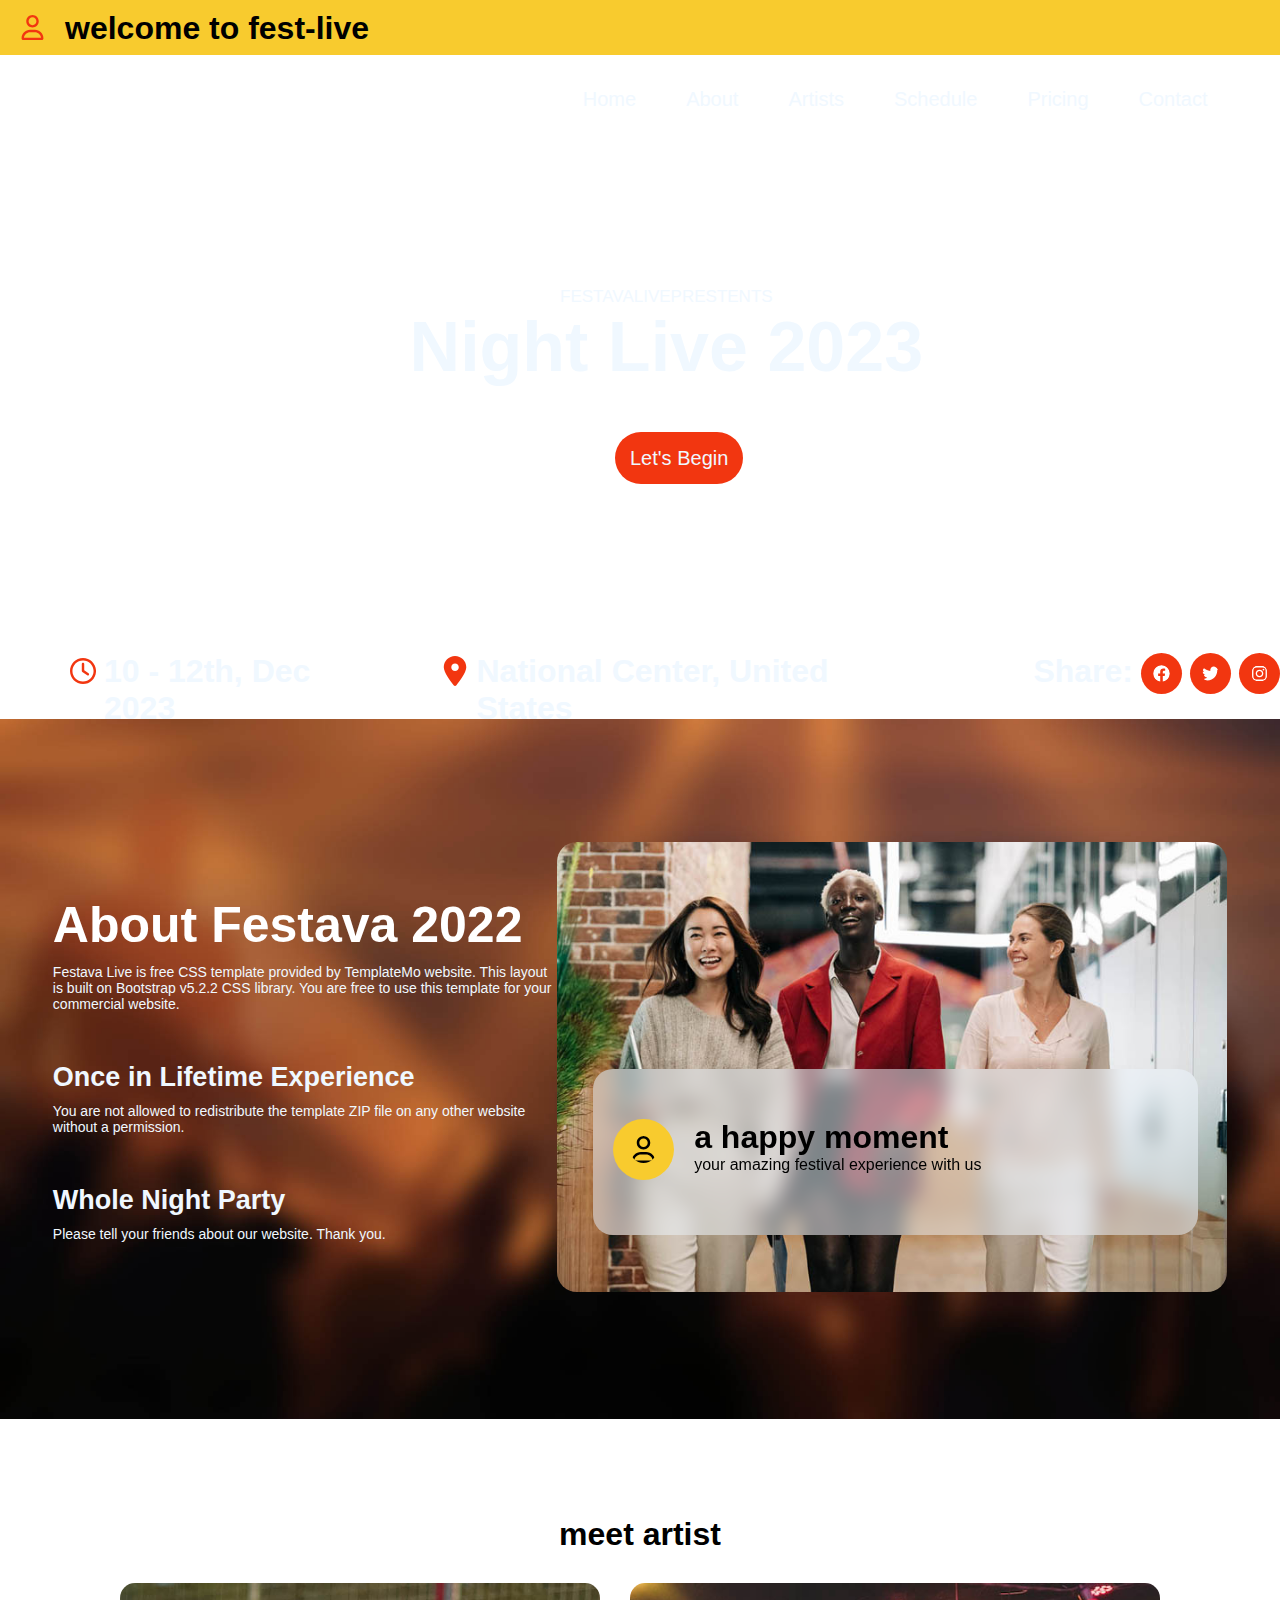
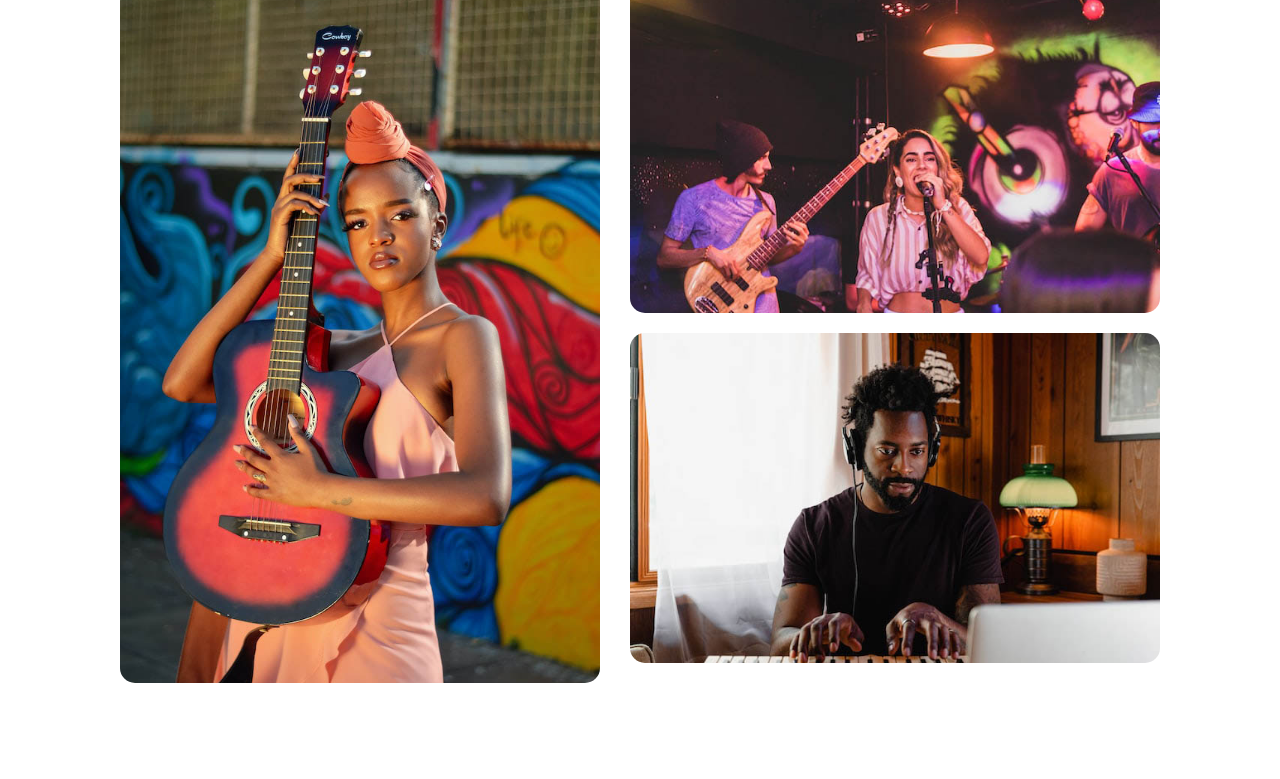
==== index.html @ 76cc7d40 "nigga" ====
<!DOCTYPE html>
<html lang="en">
<head>
    <meta charset="UTF-8">
    <meta name="viewport" content="width=device-width, initial-scale=1.0">
    <title>FIST-LIVE</title>
	<link rel="shortcut icon" type="image/x-icon" href="./images/artists/joecalih-UmTZqmMvQcw-unsplash.jpg">
    <link rel="stylesheet" href="style.css">
</head>
<body>
    <div class="ss" style="padding: 10px 0px 5px 20px;" ><svg xmlns="http://www.w3.org/2000/svg" viewBox="0 0 448 512"><!--! Font Awesome Free 6.2.1 by @fontawesome - https://fontawesome.com License - https://fontawesome.com/license/free (Icons: CC BY 4.0, Fonts: SIL OFL 1.1, Code: MIT License) Copyright 2022 Fonticons, Inc. --><path d="M272 304h-96C78.8 304 0 382.8 0 480c0 17.67 14.33 32 32 32h384c17.67 0 32-14.33 32-32C448 382.8 369.2 304 272 304zM48.99 464C56.89 400.9 110.8 352 176 352h96c65.16 0 119.1 48.95 127 112H48.99zM224 256c70.69 0 128-57.31 128-128c0-70.69-57.31-128-128-128S96 57.31 96 128C96 198.7 153.3 256 224 256zM224 48c44.11 0 80 35.89 80 80c0 44.11-35.89 80-80 80S144 172.1 144 128C144 83.89 179.9 48 224 48z"/></svg>
        <h1>welcome to fest-live</h1>
    </div>
 


           

          

  

       


   <div id="header">

       <div class="vide"><video src="./video/pexels-2022395.mp4" autoplay muted loop></video></div>


       <div class="container">

        <div class="hea"><h1>festava live</h1></div>
    
        <div class="link">
    
    
            <ul>
                <li>
                    <a href="#header">home</a>
                    <a href="#about">about</a>
                    <a href="#artist">artists</a>
                    <a href="#">schedule</a>
                    <a href="#">pricing</a>
                    <a href="#">contact</a>
                    <span>buy ticket</span>
                </li>
            </ul>
    
    
        </div>
    
       </div>

     
       <div class="middle">
        <span style="text-transform: uppercase;"><p>festavaliveprestents</p></span> 
        <h1 style="text-transform: capitalize; font-size: 70px;" >night live 2023</h1>
        <div class="kl">
            <span style="text-transform: capitalize;">let's begin</span>
        </div>
       </div>
       <div class="downp">
        
          <div class="p1"><svg xmlns="http://www.w3.org/2000/svg" viewBox="0 0 512 512"><!--! Font Awesome Free 6.2.1 by @fontawesome - https://fontawesome.com License - https://fontawesome.com/license/free (Icons: CC BY 4.0, Fonts: SIL OFL 1.1, Code: MIT License) Copyright 2022 Fonticons, Inc. --><path d="M232 120C232 106.7 242.7 96 256 96C269.3 96 280 106.7 280 120V243.2L365.3 300C376.3 307.4 379.3 322.3 371.1 333.3C364.6 344.3 349.7 347.3 338.7 339.1L242.7 275.1C236 271.5 232 264 232 255.1L232 120zM256 0C397.4 0 512 114.6 512 256C512 397.4 397.4 512 256 512C114.6 512 0 397.4 0 256C0 114.6 114.6 0 256 0zM48 256C48 370.9 141.1 464 256 464C370.9 464 464 370.9 464 256C464 141.1 370.9 48 256 48C141.1 48 48 141.1 48 256z"/></svg>
            <h1>10 - 12th, Dec 2023 </h1></div>
          <div class="p2"><svg xmlns="http://www.w3.org/2000/svg" viewBox="0 0 384 512"><!--! Font Awesome Free 6.2.1 by @fontawesome - https://fontawesome.com License - https://fontawesome.com/license/free (Icons: CC BY 4.0, Fonts: SIL OFL 1.1, Code: MIT License) Copyright 2022 Fonticons, Inc. --><path d="M215.7 499.2C267 435 384 279.4 384 192C384 86 298 0 192 0S0 86 0 192c0 87.4 117 243 168.3 307.2c12.3 15.3 35.1 15.3 47.4 0zM192 256c-35.3 0-64-28.7-64-64s28.7-64 64-64s64 28.7 64 64s-28.7 64-64 64z"/></svg>
            <h1>National Center, United States</h1></div>
          <div class="p3"><h1>Share:         </h1>    <svg xmlns="http://www.w3.org/2000/svg" viewBox="0 0 512 512"><!--! Font Awesome Free 6.2.1 by @fontawesome - https://fontawesome.com License - https://fontawesome.com/license/free (Icons: CC BY 4.0, Fonts: SIL OFL 1.1, Code: MIT License) Copyright 2022 Fonticons, Inc. --><path d="M504 256C504 119 393 8 256 8S8 119 8 256c0 123.78 90.69 226.38 209.25 245V327.69h-63V256h63v-54.64c0-62.15 37-96.48 93.67-96.48 27.14 0 55.52 4.84 55.52 4.84v61h-31.28c-30.8 0-40.41 19.12-40.41 38.73V256h68.78l-11 71.69h-57.78V501C413.31 482.38 504 379.78 504 256z"/></svg>
            <svg xmlns="http://www.w3.org/2000/svg" viewBox="0 0 512 512"><!--! Font Awesome Free 6.2.1 by @fontawesome - https://fontawesome.com License - https://fontawesome.com/license/free (Icons: CC BY 4.0, Fonts: SIL OFL 1.1, Code: MIT License) Copyright 2022 Fonticons, Inc. --><path d="M459.37 151.716c.325 4.548.325 9.097.325 13.645 0 138.72-105.583 298.558-298.558 298.558-59.452 0-114.68-17.219-161.137-47.106 8.447.974 16.568 1.299 25.34 1.299 49.055 0 94.213-16.568 130.274-44.832-46.132-.975-84.792-31.188-98.112-72.772 6.498.974 12.995 1.624 19.818 1.624 9.421 0 18.843-1.3 27.614-3.573-48.081-9.747-84.143-51.98-84.143-102.985v-1.299c13.969 7.797 30.214 12.67 47.431 13.319-28.264-18.843-46.781-51.005-46.781-87.391 0-19.492 5.197-37.36 14.294-52.954 51.655 63.675 129.3 105.258 216.365 109.807-1.624-7.797-2.599-15.918-2.599-24.04 0-57.828 46.782-104.934 104.934-104.934 30.213 0 57.502 12.67 76.67 33.137 23.715-4.548 46.456-13.32 66.599-25.34-7.798 24.366-24.366 44.833-46.132 57.827 21.117-2.273 41.584-8.122 60.426-16.243-14.292 20.791-32.161 39.308-52.628 54.253z"/></svg>
            <svg xmlns="http://www.w3.org/2000/svg" viewBox="0 0 448 512"><!--! Font Awesome Free 6.2.1 by @fontawesome - https://fontawesome.com License - https://fontawesome.com/license/free (Icons: CC BY 4.0, Fonts: SIL OFL 1.1, Code: MIT License) Copyright 2022 Fonticons, Inc. --><path d="M224.1 141c-63.6 0-114.9 51.3-114.9 114.9s51.3 114.9 114.9 114.9S339 319.5 339 255.9 287.7 141 224.1 141zm0 189.6c-41.1 0-74.7-33.5-74.7-74.7s33.5-74.7 74.7-74.7 74.7 33.5 74.7 74.7-33.6 74.7-74.7 74.7zm146.4-194.3c0 14.9-12 26.8-26.8 26.8-14.9 0-26.8-12-26.8-26.8s12-26.8 26.8-26.8 26.8 12 26.8 26.8zm76.1 27.2c-1.7-35.9-9.9-67.7-36.2-93.9-26.2-26.2-58-34.4-93.9-36.2-37-2.1-147.9-2.1-184.9 0-35.8 1.7-67.6 9.9-93.9 36.1s-34.4 58-36.2 93.9c-2.1 37-2.1 147.9 0 184.9 1.7 35.9 9.9 67.7 36.2 93.9s58 34.4 93.9 36.2c37 2.1 147.9 2.1 184.9 0 35.9-1.7 67.7-9.9 93.9-36.2 26.2-26.2 34.4-58 36.2-93.9 2.1-37 2.1-147.8 0-184.8zM398.8 388c-7.8 19.6-22.9 34.7-42.6 42.6-29.5 11.7-99.5 9-132.1 9s-102.7 2.6-132.1-9c-19.6-7.8-34.7-22.9-42.6-42.6-11.7-29.5-9-99.5-9-132.1s-2.6-102.7 9-132.1c7.8-19.6 22.9-34.7 42.6-42.6 29.5-11.7 99.5-9 132.1-9s102.7-2.6 132.1 9c19.6 7.8 34.7 22.9 42.6 42.6 11.7 29.5 9 99.5 9 132.1s2.7 102.7-9 132.1z"/></svg>

        </div>

       </div>
        
   </div>

   <div id="about">


    <div class="left">
        <div class="le1">

            <h1>About Festava 2022</h1>
            <p> Festava Live is free CSS template provided by TemplateMo website. This layout <br>
                 is built on Bootstrap v5.2.2 CSS library. You are free to use this template for your <br>
                  commercial website.</p>   
    

        </div>
      
           <div class="le2">
            <h2>Once in Lifetime Experience</h2>
            <p>You are not allowed to redistribute the template ZIP file on any other website <br>
                 without a permission.</p>
           </div>
          
           <div class="le3">
            <h2>Whole Night Party</h2>
            <p>Please tell your friends about our website. Thank you.</p>
           </div>
           
    </div>

    <div class="right">

           <img src="./images/pexels-alexander-suhorucov-6457579.jpg" alt="">

           <div class="bix">
            
            <div class="lef">
                <svg xmlns="http://www.w3.org/2000/svg" viewBox="0 0 448 512"><!--! Font Awesome Free 6.2.1 by @fontawesome - https://fontawesome.com License - https://fontawesome.com/license/free (Icons: CC BY 4.0, Fonts: SIL OFL 1.1, Code: MIT License) Copyright 2022 Fonticons, Inc. --><path d="M272 304h-96C78.8 304 0 382.8 0 480c0 17.67 14.33 32 32 32h384c17.67 0 32-14.33 32-32C448 382.8 369.2 304 272 304zM48.99 464C56.89 400.9 110.8 352 176 352h96c65.16 0 119.1 48.95 127 112H48.99zM224 256c70.69 0 128-57.31 128-128c0-70.69-57.31-128-128-128S96 57.31 96 128C96 198.7 153.3 256 224 256zM224 48c44.11 0 80 35.89 80 80c0 44.11-35.89 80-80 80S144 172.1 144 128C144 83.89 179.9 48 224 48z"/></svg>
            </div>
            
            <div class="rig">
                <h1>a happy moment</h1>
                <p>your amazing festival experience with us</p>
            </div>

           </div>
        

    </div>
     
      
     

   </div>
   <div id="artist">
    
    <div class="b1"><h1>meet artist</h1></div>
    <div class="art">

     
       
     <div class="lift">
        

        <div class="box">

          

            <div class="bo21">
                 <div class="bo3">  
                <h2>name:</h2>
                 <h2>birthdate:</h2>
                <h2>music:</h2>
                  
            </div> 
            <div class="bo1">
                
                <p>modona</p>
                <p>august 16, 1958</p>
                 <p>pop,r&b</p>
            </div>
                
            </div> 

          
            <hr>

            <div class="bo22">
                <div class="bo4"><h2>youtube channel:</h2></div>
                <div class="bo2">  <p>modona official</p></div>
            </div>

        </div>

     </div>

     <div class="reght">

        
      <div class="lift1">
        

        <div class="box1">

          

            <div class="bo21">
                 <div class="bo3">  
                <h2>name:</h2>
                 <h2>birthdate:</h2>
                <h2>music:</h2>
                  
            </div> 
            <div class="bo1">
                
                <p>modona</p>
                <p>august 16, 1958</p>
                 <p>pop,r&b</p>
            </div>
                
            </div> 

          
            <hr>

            <div class="bo22">
                <div class="bo4"><h2>youtube channel:</h2></div>
                <div class="bo2">  <p>modona official</p></div>
            </div>

        </div>

     </div>



     <div class="lift2">
        

      <div class="box1">

        

          <div class="bo21">
               <div class="bo3">  
              <h2>name:</h2>
               <h2>birthdate:</h2>
              <h2>music:</h2>
                
          </div> 
          <div class="bo1">
              
              <p>modona</p>
              <p>august 16, 1958</p>
               <p>pop,r&b</p>
          </div>
              
          </div> 

        
          <hr>

          <div class="bo22">
              <div class="bo4"><h2>youtube channel:</h2></div>
              <div class="bo2">  <p>modona official</p></div>
          </div>

      </div>

   </div>


     </div>



    </div>


  </div>

 

    
    
</body>
</html>
---- style.css ----
*{
    margin: 0;
    padding: 0;
    /* border: 1px solid red; */
}
body{
    font-family: 'Outfit', sans-serif;
}
#header{
    position: relative;
    /* border: 1px solid red;   */
    /* width: 1451px; */
    overflow: hidden;
    /* z-index: -1; */
    height: 664px;
}
.ss svg{
    padding: 5px 0px 0px 0px;
    height: 25px;
    width: 25px;
    fill: rgb(242, 54, 16);
    /* font-family: Arial, Helvetica, sans-serif; */
}
.ss{
    display: flex;
    /* font-family: Arial, Helvetica, sans-serif; */
    gap: 20px;
}
#header video{
    width: 100%;
    height: 100%;

}
.sticky{
    position: relative;
    top: 1%;
}





.link ul{
    list-style-type: none;
}
.link ul li{
    gap: 50px;
    display: flex;
    justify-content: center;
}
.link ul li a{
    position: relative;
    left: 43%;
    font-size: 20px;
    padding: 20px 0px 0px 0px;
    text-transform: capitalize;
    text-decoration: none;
    color: aliceblue;
    /* font-family: Arial, Helvetica, sans-serif; */
    /* z-index: 1; */
}
.middle{
    position: absolute;  
    /* float: inline; */
    top: 35%;
    left: 32%;
    color: aliceblue;
    /* font-family: 'Segoe UI', Tahoma, Geneva, Verdana, sans-serif; */
}
.middle span p{
    font-size: 17px;
    text-align: center;
}
.middle .hsh h1{
 
}
.link ul li span{
    position: relative;
    left: 50%; 
    top: 1%; 
    color: aliceblue;
    font-weight: 1700;
    /* height: 30px; */
    /* font-family: Arial, Helvetica, sans-serif; */
    font-size: 20px;
    text-transform: capitalize;
    padding: 15px 15px;
    cursor: pointer;
    border-radius: 30px;
    background-color: rgb(242, 54, 16);
}
.container{
    display: flex;
    justify-content: space-around;
    position: absolute;
    color: rgb(255, 255, 255);
    top: 02%;
    /* z-index: 1; */
    
}
.links{
    display: flex;
    justify-content: space-between;

}
.ss{
    width: 98.6%;
    height: 40px;
    background-color:#f8cb2e;
}
.hea h1{
 padding: 0px 0px 20px 30px;
 text-transform: capitalize;
 font-size: 35px;
 /* font-family:  'Segoe UI', Tahoma, Geneva, Verdana, sans-serif; */

}
.kl span{
    position: relative;
    left: 40%;
    top: 10%;
    color: aliceblue;
    font-weight: 1700;
    /* height: 30px; */
    /* font-family: Arial, Helvetica, sans-serif; */
    font-size: 20px;
    text-transform: capitalize;
    padding: 15px 15px;
    cursor: pointer;
    border-radius: 30px;
    background-color: rgb(242, 54, 16);   
}
.kl {
    padding: 60px 0px 0px 0px;
}
.downp{
    display: flex;
    /* justify-content: space-around; */
    color: aliceblue;
    /* font-family: Arial, Helvetica, sans-serif; */
    position: absolute;
    top: 90%;
    gap: 20px;  
}

.p1 svg{
    height: 30px;
    width: 30px;
    fill: rgb(242, 54, 16) ;
    padding: 3px 0px 0px 0px;
}.p2 svg{
    height: 30px;
    width: 30px;
    fill: rgb(242, 54, 16) ;
    padding: 3px 0px 0px 0px;
}.p3 svg{
    height: 17px;
    width: 17px;
    fill: white;
    padding: 12px;
    border-radius: 50%;
    background-color: rgb(242, 54, 16) ;
}
.p1{
    display: flex;
    justify-content: center;
    gap: 8px;
padding: 0px 0px 0px 70px;
}
.p2{
    padding: 0px 0px 0px 70px;
    display: flex;
    gap: 8px;


    }.p3{
        padding: 0px 0px 0px 140px;
    display: flex;
    gap: 8px;


        }


#about{
    display: flex;
    justify-content: space-around;
    align-items: center;
    background-image: url(./images/edward-unsplash-blur.jpg);
    background-size: cover;
    background-repeat: no-repeat;
    overflow: hidden;
    height: 700px;
    /* gap: 50px; */
    /* font-family: Arial, Helvetica, sans-serif; */
}
.left{
    padding: 0px 0px 0px 50px;
}
.right{
    position: relative;
    padding: 0px 50px 0px 0px;
}
.right img{
height: 450px;
width: 670px;
border-radius: 20px;
}
.bix{
    position: absolute;
    /* height: 70px; */
    padding:7% 20px 7% 20px;
    width: 565px;
    display: flex;
    top: 50%;
    border-radius: 20px;
    gap: 20px;
    left: 5%;
    /* background-color: rgba(240, 248, 255, 0.559); */
    background-color: rgba(240, 248, 255, 0.519);
    backdrop-filter: blur(10px);
}
.lef svg{
    width: 27px;
    height: 27px;
    background-color: #f8cb2e;
    padding: 17px;
    border-radius: 50%;
}
.rig p{
color: black;
font-weight: 100;
/* font-family:Haettenschweiler, 'Arial Narrow Bold', sans-serif; */
}
.left h1{
    font-size: 50px;
    color: white;
}
.left{
    color: aliceblue;
    display: flex;
    flex-direction: column;
    gap: 50px;
    /* justify-content: center; */
    /* align-items: center; */
    /* justify-content: space-evenly; */
}
.left p{
    font-size:14px;
    font-weight: 200;

}
.left h2{
    font-size: 27px;
}
.le1 ,.le2 ,.le3{
    display: flex;
    flex-direction: column;
    gap: 10px;
}

#artist{
    display: flex;
    flex-direction: column;
    justify-content: center;
    align-items: center;
    gap: 30px;
    height: 960px;
}
.art{
    display: flex;
    justify-content: center;
    gap: 30px;

    left: 10%;
    
    width: 100%;
}
.lift{
    width: 480px;
    height:700px;
    /* border: 1px solid black; */
    background-image: url(./images/artists/joecalih-UmTZqmMvQcw-unsplash.jpg);
    background-repeat: no-repeat;
    background-size: cover;
    border-radius: 15px;
    position: relative;
    overflow: hidden;

}
.reght{
    display: flex;
    gap: 20px;
    flex-direction: column;
}

.lift1{
   
   background-image: url(./images/artists/abstral-official-bdlMO9z5yco-unsplash.jpg);
     background-repeat: no-repeat;
     background-size: 100%; 
      border-radius: 15px;
     position: relative;
     overflow: hidden;
     width: 530px;
     height:330px;
     /* border: 1px solid black; */
}
.lift2{
     background-image: url(./images/artists/soundtrap-rAT6FJ6wltE-unsplash.jpg);
     background-repeat: no-repeat;
     background-size: 100%; 
      border-radius: 15px;
     position: relative;
     overflow: hidden;
     width: 530px;
     height:330px;
     /* border: 1px solid black; */
}

.box{
/* height: 70px; */
width: 380px;
padding: 28px 30px;
background-color: #fab82ba8;
display: flex;
border-radius: 20px;
flex-direction: column;
/* align-items: center; */
gap: 17px;
position: absolute;
top:100%;
left: 4.5%;
opacity: 0;
transition: 0.5s;
backdrop-filter: blur(10px);
}
.box1{
    /* height: 70px; */
    width: 430px;
    padding: 42px 30px;
    background-color: #fab82ba8;
    backdrop-filter: blur(10px);

    display: flex;
    border-radius: 20px;
    flex-direction: column;
    /* align-items: center; */
    gap: 17px;
    position: absolute;
    top:100%;
    left: 4.5%;
    opacity: 0;
    transition: 0.5s;
    }
hr{
    font-size: 1px;
    height: 0.1px;
    border: 1px solid rgb(0, 0, 0);
}
.box p{
    text-transform: capitalize;
    font-size: 15px;
    /* padding: 0px 0px 0px 0px; */
    padding: 4px 0px 0px 0px;
    color: #717275;
}
.box1 p{
    text-transform: capitalize;
    font-size: 15px;
    /* padding: 0px 0px 0px 0px; */
    padding: 4px 0px 0px 0px;
    color: #717275;
}
.box h2{
    color: aliceblue;
    text-transform: capitalize;
    font-size: 19px;
}
.box1 h2{
    color: aliceblue;
    text-transform: capitalize;
    font-size: 19px;
}
.bo1{
    display: flex;
    flex-direction: column;
    
    gap: 7px; 
}
.bo3{
    display: flex;
    /* padding: 0px 30px 0px 0px; */
    gap: 7px; 
    flex-direction: column;
}
.bo21{
    display: flex;
    gap: 70px;
    /* flex-direction: row; */
}
.bo2{
    display: flex;
    justify-content: space-around;
}
.bo2 p{
cursor: pointer;
color: rgb(242, 54, 16) ;
transition: 0.3s;

}
.bo2 p:hover{
color: aliceblue;

}
.lift:hover .box{
    top: 70%;
    opacity: 1;

}
.lift1:hover .box1{
    top: 10%;
    opacity: 1;

}
.lift2:hover .box1{
    top:10%;
    opacity: 1;

}
.bo22{
    display: flex;
    gap: 10px;
}
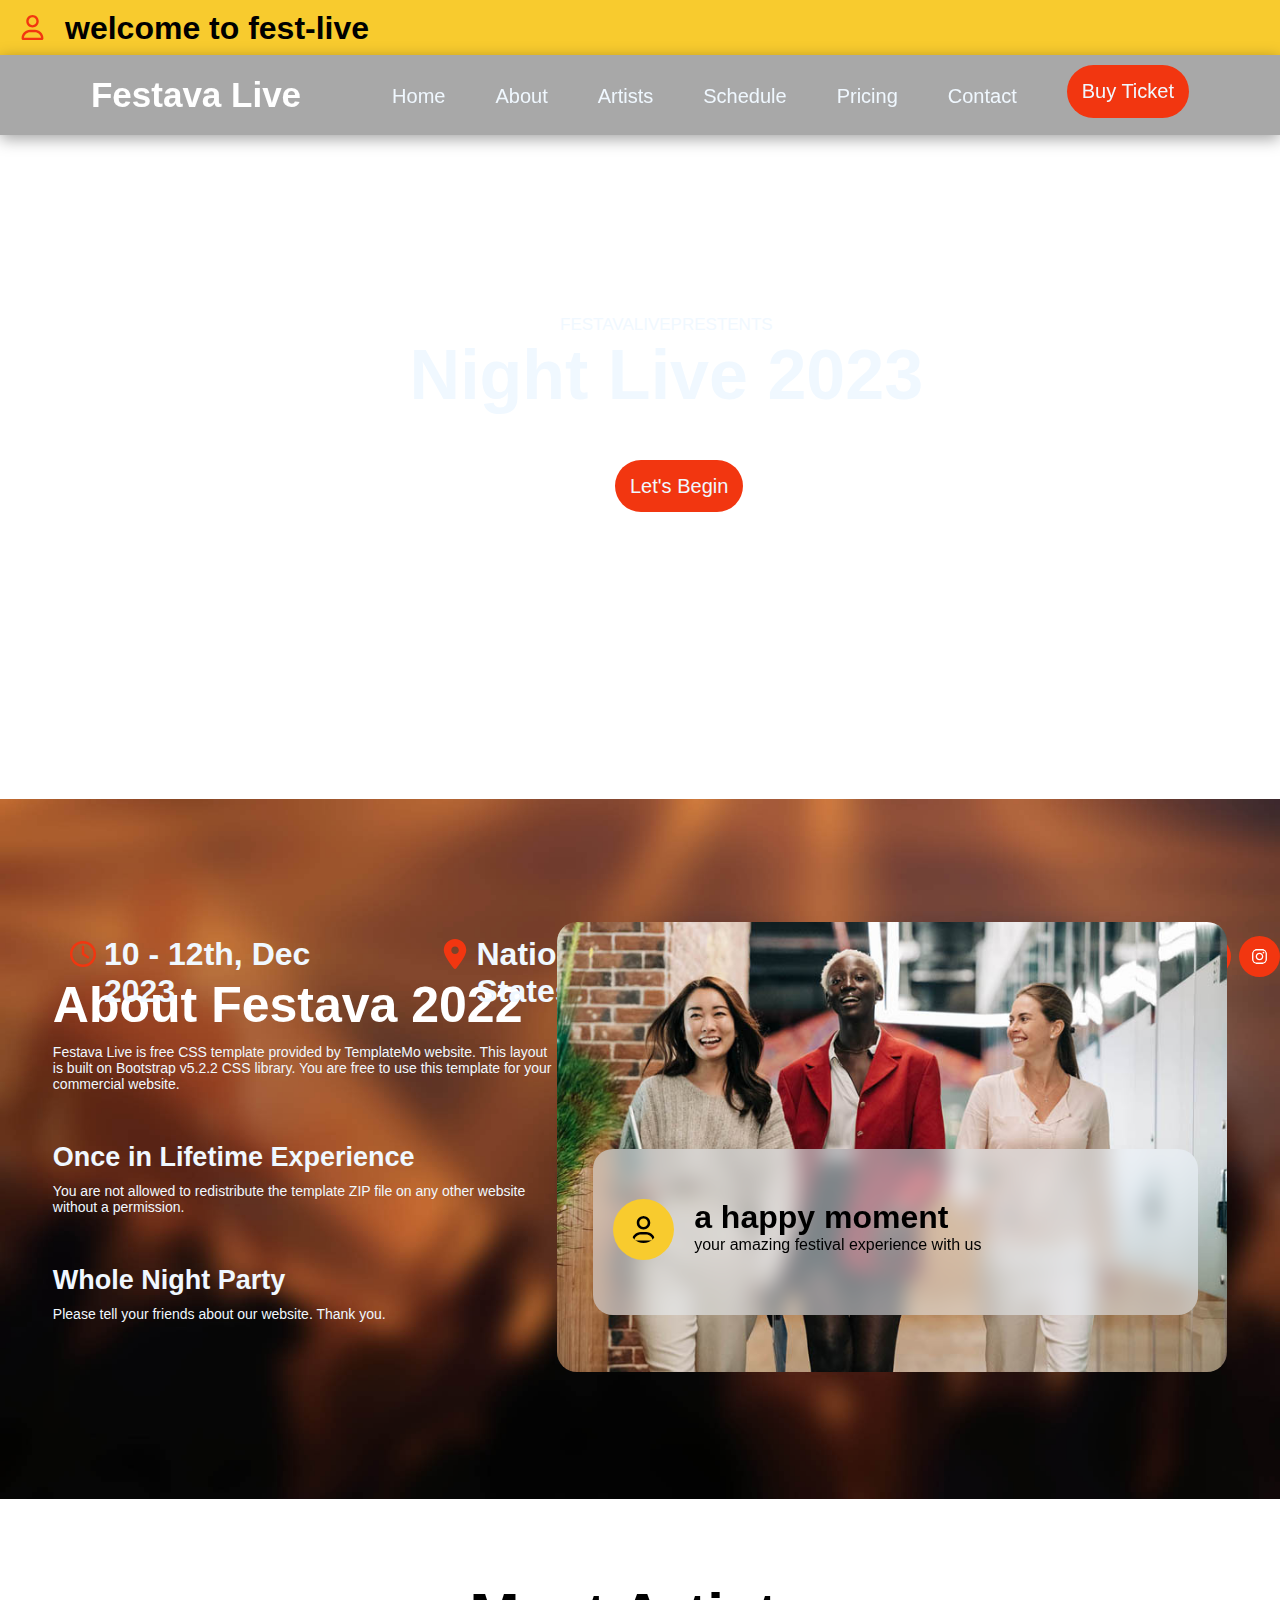
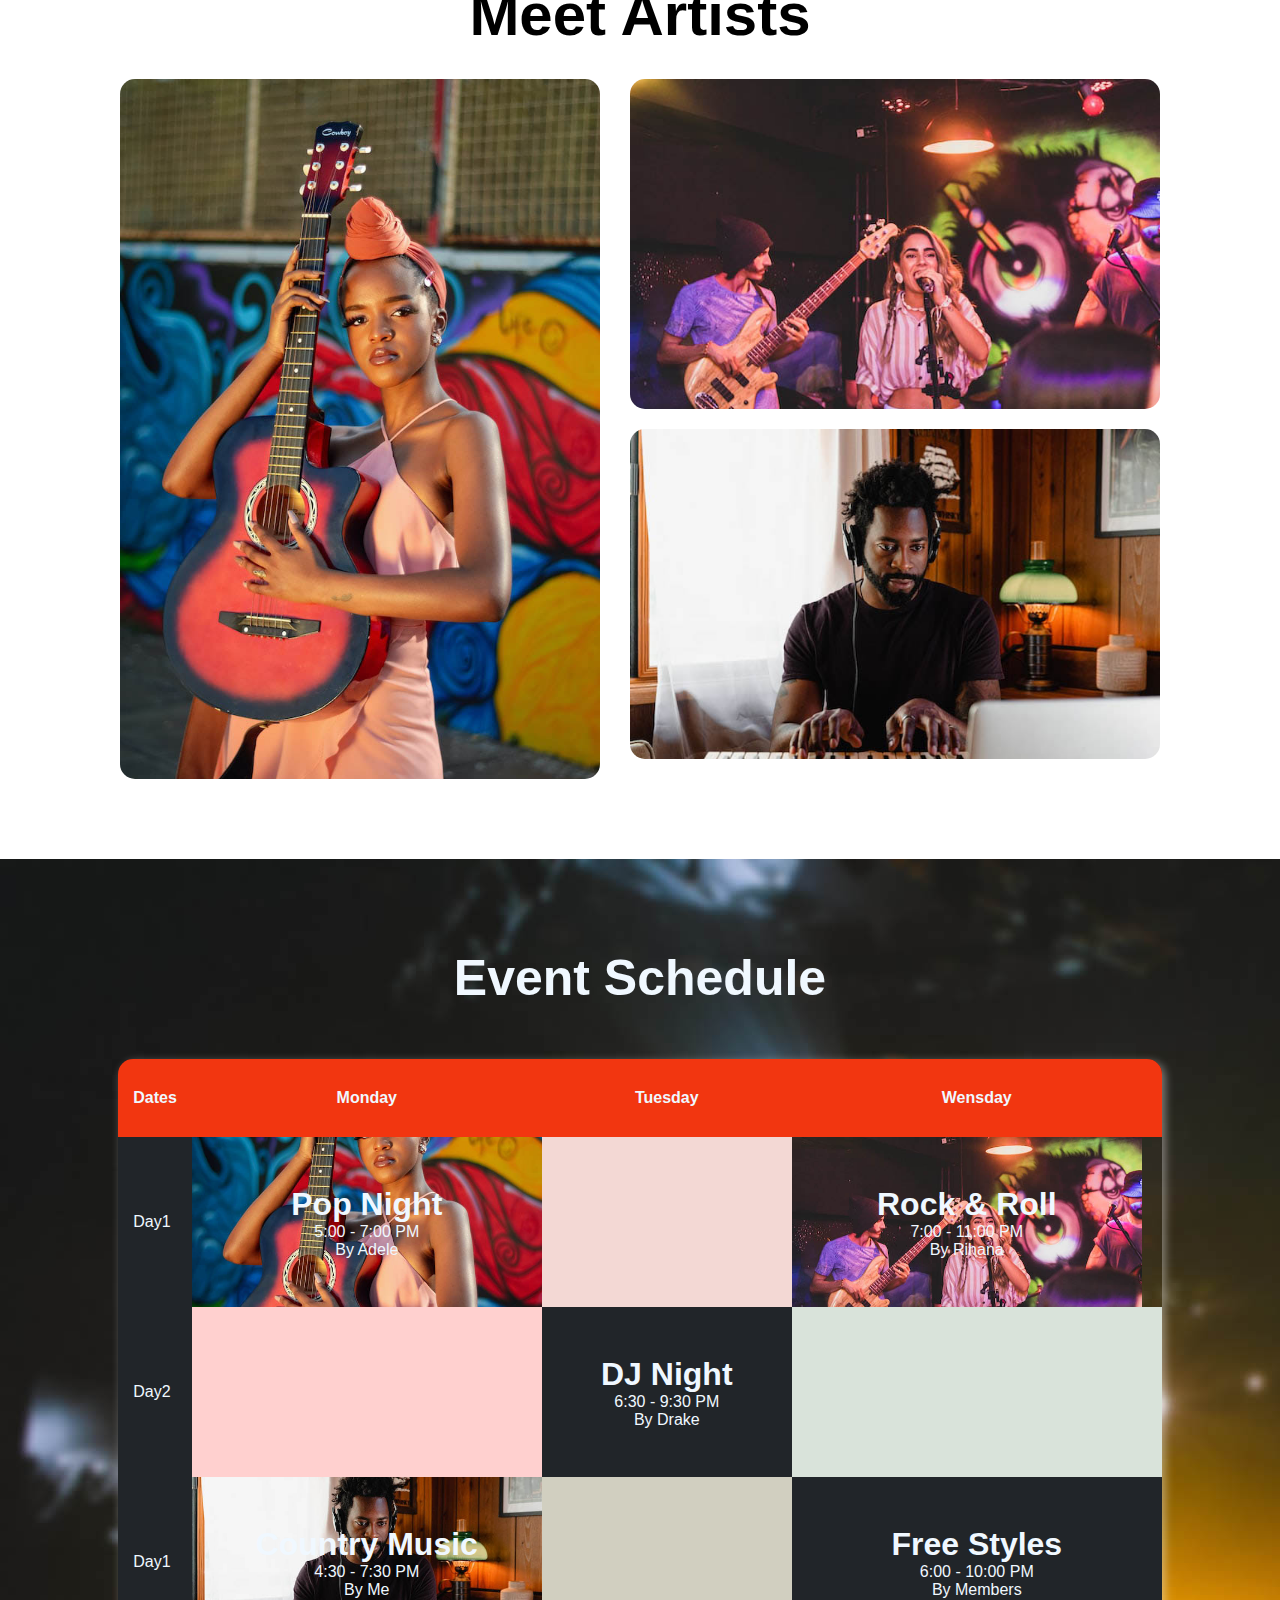
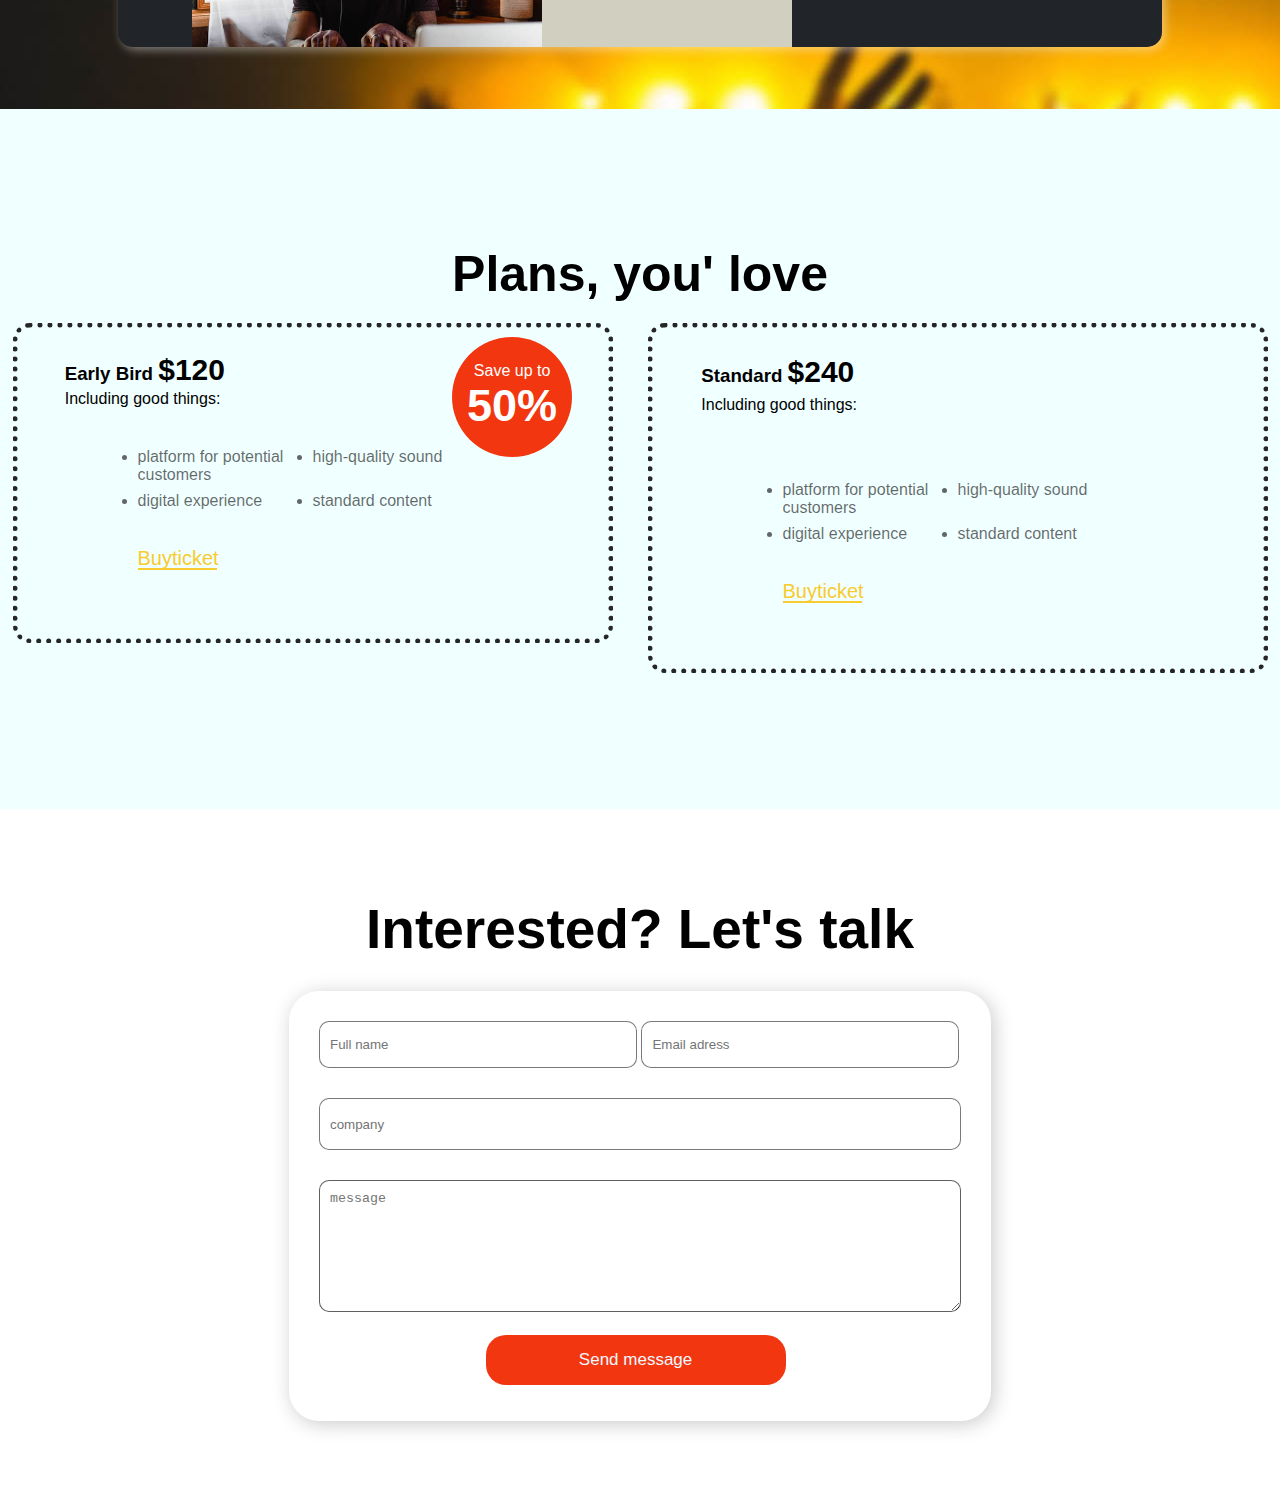
==== commit 40440263: "serge" ====
--- a/index.html
+++ b/index.html
@@ -1,5 +1,5 @@
 <!DOCTYPE html>
-<html lang="en">
+<html lang="en" style="scroll-behavior: smooth;">
 <head>
     <meta charset="UTF-8">
     <meta name="viewport" content="width=device-width, initial-scale=1.0">
@@ -11,24 +11,8 @@
     <div class="ss" style="padding: 10px 0px 5px 20px;" ><svg xmlns="http://www.w3.org/2000/svg" viewBox="0 0 448 512"><!--! Font Awesome Free 6.2.1 by @fontawesome - https://fontawesome.com License - https://fontawesome.com/license/free (Icons: CC BY 4.0, Fonts: SIL OFL 1.1, Code: MIT License) Copyright 2022 Fonticons, Inc. --><path d="M272 304h-96C78.8 304 0 382.8 0 480c0 17.67 14.33 32 32 32h384c17.67 0 32-14.33 32-32C448 382.8 369.2 304 272 304zM48.99 464C56.89 400.9 110.8 352 176 352h96c65.16 0 119.1 48.95 127 112H48.99zM224 256c70.69 0 128-57.31 128-128c0-70.69-57.31-128-128-128S96 57.31 96 128C96 198.7 153.3 256 224 256zM224 48c44.11 0 80 35.89 80 80c0 44.11-35.89 80-80 80S144 172.1 144 128C144 83.89 179.9 48 224 48z"/></svg>
         <h1>welcome to fest-live</h1>
     </div>
- 
-
-
-           
-
-          
-
-  
-
-       
-
-
-   <div id="header">
-
-       <div class="vide"><video src="./video/pexels-2022395.mp4" autoplay muted loop></video></div>
-
-
-       <div class="container">
+
+    <nav class="container" s>
 
         <div class="hea"><h1>festava live</h1></div>
     
@@ -40,9 +24,9 @@
                     <a href="#header">home</a>
                     <a href="#about">about</a>
                     <a href="#artist">artists</a>
-                    <a href="#">schedule</a>
-                    <a href="#">pricing</a>
-                    <a href="#">contact</a>
+                    <a href="#schedule">schedule</a>
+                    <a href="#pricing">pricing</a>
+                    <a href="#contact">contact</a>
                     <span>buy ticket</span>
                 </li>
             </ul>
@@ -50,7 +34,14 @@
     
         </div>
     
-       </div>
+    </nav>
+
+   <div id="header">
+
+       <div class="vide"><video src="./video/pexels-2022395.mp4" autoplay muted loop></video></div>
+
+
+      
 
      
        <div class="middle">
@@ -129,7 +120,7 @@
    </div>
    <div id="artist">
     
-    <div class="b1"><h1>meet artist</h1></div>
+    <div class="b1"><h1 style="font-size: 60px; text-transform: capitalize;">meet artists</h1></div>
     <div class="art">
 
      
@@ -210,6 +201,8 @@
 
 
      <div class="lift2">
+
+        
         
 
       <div class="box1">
@@ -256,7 +249,240 @@
 
  
 
-    
+  <div id="schedule">
+  
+
+    <div class="table">
+
+
+        
+    <div class="dd">
+        <h1>Event Schedule </h1>
+    </div>
+
+    <table>
+        <tr>
+            <th class="tank1">dates</th>
+            <th class="tank">monday</th>
+            <th class="tank">tuesday</th>
+            <th class="tank2">wensday</th>
+        </tr>
+    
+        
+        <tr>
+            <td class="bank">day1</td>
+            <td class="empty">
+                <h1>Pop Night</h1>
+                <p>5:00 - 7:00 PM</p>
+                <p>By Adele</p>
+            </td>
+            <td class="ampty" style="background-color: #f3d8d4;">
+                
+            </td>
+            <td class="empty" style="background-image: url(./images/artists/abstral-official-bdlMO9z5yco-unsplash.jpg);">
+                <h1>Rock & Roll</h1>
+                <p>7:00 - 11:00 PM</p>
+                <p>By Rihana</p>
+            </td>
+        </tr>
+
+
+
+    
+    
+    
+        <tr>
+            <td class="bank">day2</td>
+            <td class="ampty" style="background-color: #ffd0cf;">
+                
+            </td>
+            <td class="empty1" style="background-color: #212529; width: 250px;">
+                <h1>DJ Night</h1>
+                <p>6:30 - 9:30 PM</p>
+                <p>By drake</p>
+            </td>
+            <td class="ampty" style="background-color: #D9E3DA;">
+                
+            </td>
+           
+        </tr>
+    
+    
+    
+        <tr>
+            <td class="bank1">day1</td>
+            <td class="empty" style="background-image: url(./images/artists/soundtrap-rAT6FJ6wltE-unsplash.jpg);">
+                <h1>Country Music</h1>
+                <p>4:30 - 7:30 PM</p>
+                <p>by me</p>
+            </td>
+            <td class="ampty" style="background-color: #D1CFC0;" >
+                
+            </td>
+            <td class="empty2">
+                <h1>Free Styles</h1>
+                <p>6:00 - 10:00 PM</p>
+                <p>by members</p>
+            </td>
+        </tr>
+    
+    
+      </table>
+
+
+
+    </div>
+    
+    
+  </div>
+
+  <div id="pricing">
+     
+    <div class="plh">
+        <h1 style="font-size: 50px;">Plans, you' love</h1>
+    </div>
+
+    <div class="sade">
+
+        <div class="laft" style="position: relative;">
+       
+            <div class="sss">
+                
+            <div class="boq">Save up to <br> <span><h2>50% </h2></span></div> 
+            </div>
+ 
+            <p style="position: absolute; left: 8%;top: 20%; ">Including good things:</p>
+            <h3 style="position: absolute; left: 8%;top: 8%; ">Early Bird <span>$120</span></h3>
+
+            <div class="lafp" style="font-weight: 100; color: #00000098;">
+                 
+                 <ul>
+                    <li>
+                    <p>platform for potential customers</p>
+                </li>
+                </ul>
+    
+                <ul>
+                    <li>
+                    <p>high-quality sound</p>
+                </li>
+                </ul>
+
+                  
+                <ul>
+                    <li>
+                    <p>digital experience</p>
+                </li>
+                </ul>
+                
+                   
+                <ul>
+                    <li>
+                    <p>standard content</p>
+                </li>
+                </ul>
+
+               <a href="#" style="text-decoration: none;">
+                <div class="ticket">
+                    <p>buyticket</p>
+                   
+                </div>
+                
+               </a>
+    
+            </div>
+           
+
+     
+
+        </div>
+    
+        <div class="raght">
+            <div class="sss">
+                
+                <!-- <div class="boq">Save up to <br> <span><h2>50% </h2></span></div>  -->
+                </div>
+    
+                <h3 style="position: absolute; left: 8%;top: 8%; ">Standard  <span>$240</span></h3>
+                <p style="position: absolute; left: 8%;top: 20%; ">Including good things:</p>
+                <br> <br>
+    
+                <div class="lafp" style="font-weight: 100; color: #00000098;">
+                     
+                     <ul>
+                        <li>
+                        <p>platform for potential customers</p>
+                    </li>
+                    </ul>
+        
+                    <ul>
+                        <li>
+                        <p>high-quality sound</p>
+                    </li>
+                    </ul>
+    
+                      
+                    <ul>
+                        <li>
+                        <p>digital experience</p>
+                    </li>
+                    </ul>
+                    
+                       
+                    <ul>
+                        <li>
+                        <p>standard content</p>
+                    </li>
+                    </ul>
+
+                    <a href="#" style="text-decoration: none;">
+                        <div class="ticket">
+                            <p>buyticket</p>
+                           
+                        </div>
+                        
+                       </a>
+                    
+                    
+        
+                </div>
+               
+        
+            </div>
+    
+        </div>
+
+    </div>
+
+  </div>
+
+  <div id="contact">
+    <h1>Interested? Let's talk</h1>
+
+    <div class="inputs">
+        
+      <form action="">
+        <div class="nigga">
+            <input type="text" placeholder="Full name" required>
+            <input type="email" placeholder="Email adress" required>
+           </div>
+            <input type="text" placeholder="company" class="comp" required>
+            
+        <div class="bnt">
+            <button>Send message</button>
+        </div>
+             </form>
+            <textarea name="message" placeholder="message" style="height: 120px; width: 630px; padding: 10px 0px 0px 10px; border-radius: 10px;border: 1px solid rgba(0, 0, 0, 0.628);"></textarea>
+<!--     
+        <div class="bnt">
+            <button>Send message</button>
+        </div>
+      -->
+    </div>
+
+  </div>
+
+
     
 </body>
 </html>--- a/style.css
+++ b/style.css
@@ -7,12 +7,17 @@
     font-family: 'Outfit', sans-serif;
 }
 #header{
-    position: relative;
     /* border: 1px solid red;   */
     /* width: 1451px; */
     overflow: hidden;
-    /* z-index: -1; */
+    z-index: 1;
     height: 664px;
+}
+.vide{
+    position: absolute;
+    top: 0;
+    width: 100%;
+    z-index: -1;
 }
 .ss svg{
     padding: 5px 0px 0px 0px;
@@ -31,28 +36,21 @@
     height: 100%;
 
 }
-.sticky{
-    position: relative;
-    top: 1%;
-}
-
-
-
 
 
 .link ul{
     list-style-type: none;
 }
 .link ul li{
-    gap: 50px;
+    gap: 30px;
     display: flex;
     justify-content: center;
 }
 .link ul li a{
-    position: relative;
-    left: 43%;
+    /* position: relative;
+    left: 43%; */
     font-size: 20px;
-    padding: 20px 0px 0px 0px;
+    padding: 20px 20px 0px 0px;
     text-transform: capitalize;
     text-decoration: none;
     color: aliceblue;
@@ -71,13 +69,10 @@
     font-size: 17px;
     text-align: center;
 }
-.middle .hsh h1{
- 
-}
+
+
 .link ul li span{
-    position: relative;
-    left: 50%; 
-    top: 1%; 
+    
     color: aliceblue;
     font-weight: 1700;
     /* height: 30px; */
@@ -91,25 +86,31 @@
 }
 .container{
     display: flex;
-    justify-content: space-around;
-    position: absolute;
+    justify-content: space-evenly;
+  
     color: rgb(255, 255, 255);
-    top: 02%;
+    padding: 10px 0px 0px 0px;
+    /* background-color: transparent; */
+   
     /* z-index: 1; */
     
 }
-.links{
-    display: flex;
-    justify-content: space-between;
-
-}
+nav{
+    position: sticky;
+    top: 0;
+    z-index: 1;
+    background-color: rgba(0, 0, 0, 0.34);
+    backdrop-filter: blur(10px);
+    box-shadow: 0px 4px 15px rgba(0, 0, 0, 0.359);
+}
+
 .ss{
     width: 98.6%;
     height: 40px;
     background-color:#f8cb2e;
 }
 .hea h1{
- padding: 0px 0px 20px 30px;
+ padding: 10px 0px 20px 0px;
  text-transform: capitalize;
  font-size: 35px;
  /* font-family:  'Segoe UI', Tahoma, Geneva, Verdana, sans-serif; */
@@ -139,7 +140,7 @@
     color: aliceblue;
     /* font-family: Arial, Helvetica, sans-serif; */
     position: absolute;
-    top: 90%;
+    top: 104%;
     gap: 20px;  
 }
 
@@ -279,7 +280,7 @@
 .lift{
     width: 480px;
     height:700px;
-    /* border: 1px solid black; */
+    
     background-image: url(./images/artists/joecalih-UmTZqmMvQcw-unsplash.jpg);
     background-repeat: no-repeat;
     background-size: cover;
@@ -304,7 +305,7 @@
      overflow: hidden;
      width: 530px;
      height:330px;
-     /* border: 1px solid black; */
+
 }
 .lift2{
      background-image: url(./images/artists/soundtrap-rAT6FJ6wltE-unsplash.jpg);
@@ -315,37 +316,37 @@
      overflow: hidden;
      width: 530px;
      height:330px;
-     /* border: 1px solid black; */
+     
 }
 
 .box{
-/* height: 70px; */
+
 width: 380px;
-padding: 28px 30px;
-background-color: #fab82ba8;
+padding: 7% 30px;
+background-color: #f4b115b7;
 display: flex;
 border-radius: 20px;
 flex-direction: column;
-/* align-items: center; */
+
 gap: 17px;
 position: absolute;
 top:100%;
 left: 4.5%;
 opacity: 0;
 transition: 0.5s;
-backdrop-filter: blur(10px);
+backdrop-filter: blur(8px);
 }
 .box1{
-    /* height: 70px; */
+
     width: 430px;
     padding: 42px 30px;
-    background-color: #fab82ba8;
-    backdrop-filter: blur(10px);
+    background-color: #f4b115b7;
+    backdrop-filter: blur(8px);
 
     display: flex;
     border-radius: 20px;
     flex-direction: column;
-    /* align-items: center; */
+
     gap: 17px;
     position: absolute;
     top:100%;
@@ -361,14 +362,14 @@
 .box p{
     text-transform: capitalize;
     font-size: 15px;
-    /* padding: 0px 0px 0px 0px; */
+    
     padding: 4px 0px 0px 0px;
     color: #717275;
 }
 .box1 p{
     text-transform: capitalize;
     font-size: 15px;
-    /* padding: 0px 0px 0px 0px; */
+    
     padding: 4px 0px 0px 0px;
     color: #717275;
 }
@@ -386,18 +387,17 @@
     display: flex;
     flex-direction: column;
     
-    gap: 7px; 
+    gap: 25px; 
 }
 .bo3{
     display: flex;
-    /* padding: 0px 30px 0px 0px; */
-    gap: 7px; 
+    gap: 25px; 
     flex-direction: column;
 }
 .bo21{
     display: flex;
-    gap: 70px;
-    /* flex-direction: row; */
+    gap: 30px;
+
 }
 .bo2{
     display: flex;
@@ -414,7 +414,7 @@
 
 }
 .lift:hover .box{
-    top: 70%;
+    top: 63%;
     opacity: 1;
 
 }
@@ -433,3 +433,285 @@
     gap: 10px;
 }
 
+tr , td,th{
+    /* border: 1px solid black; */
+    /* border: collapse; */
+
+}
+
+#schedule{
+    display: flex;
+    flex-direction: column;
+    height: 800px;
+    gap: 50px;
+    padding: 50px 0px 0px 0px;
+    background-image: url(./images/nainoa-shizuru-unsplash-blur.jpg);
+    align-items: center;
+    /* justify-content: center; */
+    color: aliceblue;
+    text-transform: capitalize;
+} 
+.table{
+    display: flex;
+    flex-direction: column;
+    height: 800px;
+    gap: 50px;
+    padding: 150px 0px 0px 0px;
+    align-items: center;
+    position: relative;
+    /* justify-content: center; */
+    color: aliceblue;
+    text-transform: capitalize;
+}
+table{
+    box-shadow: 03px 03px 10px rgba(255, 255, 255, 0.421);
+    border-radius: 15px;
+     border-collapse: collapse;
+}
+.dd h1{
+    font-size: 50px;
+}
+
+.empty{
+    display: flex;
+    flex-direction: column;
+    align-items: center;
+    justify-content: center;
+    /* padding: 40px; */
+    height: 170px;
+    width: 350px;
+    background-image: url(./images/artists/joecalih-UmTZqmMvQcw-unsplash.jpg);
+    background-size: 100%;
+    background-repeat: no-repeat;
+    background-position: center;
+}
+
+.empty1{
+    /* padding: 40px; */
+    height: 170px;
+    width: 370px;
+    display: flex;
+    flex-direction: column;
+    align-items: center;
+    justify-content: center;
+    /* background-image: url(./images/artists/joecalih-UmTZqmMvQcw-unsplash.jpg);
+    background-size: 100%; */
+    background-repeat: no-repeat;
+    background-position: center;
+}
+.empty2{
+    background-color: #212529;
+    border-radius: 0px 0px 15px 0px;
+    /* padding: 40px; */
+    height: 170px;
+    width: 370px;
+    display: flex;
+    flex-direction: column;
+    align-items: center;
+    justify-content: center;
+    /* background-image: url(./images/artists/joecalih-UmTZqmMvQcw-unsplash.jpg);
+    background-size: 100%; */
+    background-repeat: no-repeat;
+    background-position: center;
+}
+.tank{
+    padding: 15px;
+    background-color: rgb(242, 54, 16);
+   
+}
+.tank1{
+    padding:15px;
+    background-color: rgb(242, 54, 16);
+    border-radius: 15px 0px 0px 0px;
+}
+.tank2{
+    padding: 30px;
+    background-color: rgb(242, 54, 16);
+    border-radius: 0px 15px 0px 0px;
+}
+.bank{
+    background-color: #212529;
+    text-transform: capitalize;
+    padding: 0px 0px 0px 15px;
+}
+.bank1{
+    background-color: #212529;
+    text-transform: capitalize;
+    padding: 0px 0px 0px 15px;
+    border-radius: 0px 0px 0px 15px;
+}
+.lafp{
+    display: grid;
+    grid-template-columns: 1fr 1fr;
+    height: 100px;
+    justify-content: center;
+    align-self:center ;
+    gap:0px ;
+    padding: 30px 0px 0px 0px;
+    width: 350px;
+
+}
+
+.laft{
+    /* padding: 30px; */
+    height:270px;
+    width: 550px;
+    border: 5px dotted rgb(38, 38, 38);
+    border-radius: 17px;
+    display: flex;
+    padding: 20px;
+    justify-content: center;
+    align-items: center;
+    gap: 0px;
+    flex-direction: column;
+}
+#pricing{
+    display: flex;
+    justify-content: center;
+    align-items: center;
+    height: 700px;
+    gap: 20px;
+     background-color: azure;
+    flex-direction: column;
+}
+.sade{
+    display: flex;
+    gap: 35px;
+    
+}
+.sade span{
+    font-size: 30px;
+}
+.boq{
+   height: 120px;
+   width: 120px;
+    border-radius: 50%;
+    display: flex;
+    flex-direction: column;
+    align-items: center;
+    position: absolute;
+    top: 3%;
+    right: 10%;
+    color: white;
+    justify-content: center;
+    background-color:rgb(242, 54, 16) ;
+}
+.sss{
+    position: absolute;
+    top: 3%;
+    right: 6%;
+}
+.raght{
+    /* padding: 30px; */
+    height:300px;
+    width: 570px;
+    border: 5px dotted rgb(38, 38, 38);
+    border-radius: 17px;
+    display: flex;
+    padding: 20px;
+    justify-content: center;
+    align-items: center;
+    position: relative;
+    gap: 0px;
+    flex-direction: column;
+}
+.ticket {
+    /* color: rgb(242, 46, 16); */
+    color: #f8cb2e;
+    position: relative;
+    top: 30px;
+    /* border: 1px solid black; */
+    width: 90px;
+    
+    
+}
+.ticket p{
+font-size: 20px;
+text-transform: capitalize;
+}
+.ticket::before{
+    content: "";
+    position: absolute;
+    top: 90%;
+    background-color: #f8cb2e;
+    height: 2px;
+    width: 79px;
+    left: 0;
+    transition: 0.4s;
+}
+.ticket:hover::before{
+    left: 100%;
+    width: 0;
+}
+
+.dd{
+    position: absolute;
+    top: 5%;
+}
+
+.nigga input{
+    height: 45px;
+    width: 306px;
+    padding: 0px 0px 0px 10px;
+    
+  
+}
+.inputs {
+    position: relative;
+    display: flex;
+    flex-direction: column;
+    /* height: 500px; */
+    height: 370px;
+    padding: 30px;
+    gap: 30px;
+    border-radius: 30px;
+    /* border: 1px solid black;  */
+    box-shadow: 3px 3px 20px rgba(0, 0, 0, 0.211) ;
+    background-color: rgb(255, 255, 255);
+
+   
+}
+form{
+    display: flex;
+    flex-direction: column;
+    gap: 30px;
+}
+.comp{
+    height: 50px;
+    width: 630px;
+    padding: 0px 0px 0px 10px;
+
+}
+#contact{
+    align-items: center;
+    flex-direction: column;
+    gap: 30px;
+    display: flex;
+    height: 700px;
+    justify-content: center;
+
+}
+.bnt button{
+    /* height: 10px; */
+    padding: 15px;
+    width: 300px;
+    border: none;
+    border-radius: 20px;
+    background-color: rgb(242, 54, 16);
+    color: aliceblue;
+    font-size: 17px;
+}
+.bnt{
+    display: flex;
+    justify-content: center;
+    position: absolute;
+    top: 80%;
+    left: 28%;
+}
+input{
+    border-radius: 10px;
+  border: 1px solid rgba(0, 0, 0, 0.527);
+}
+#contact h1{
+font-size: 55px;
+}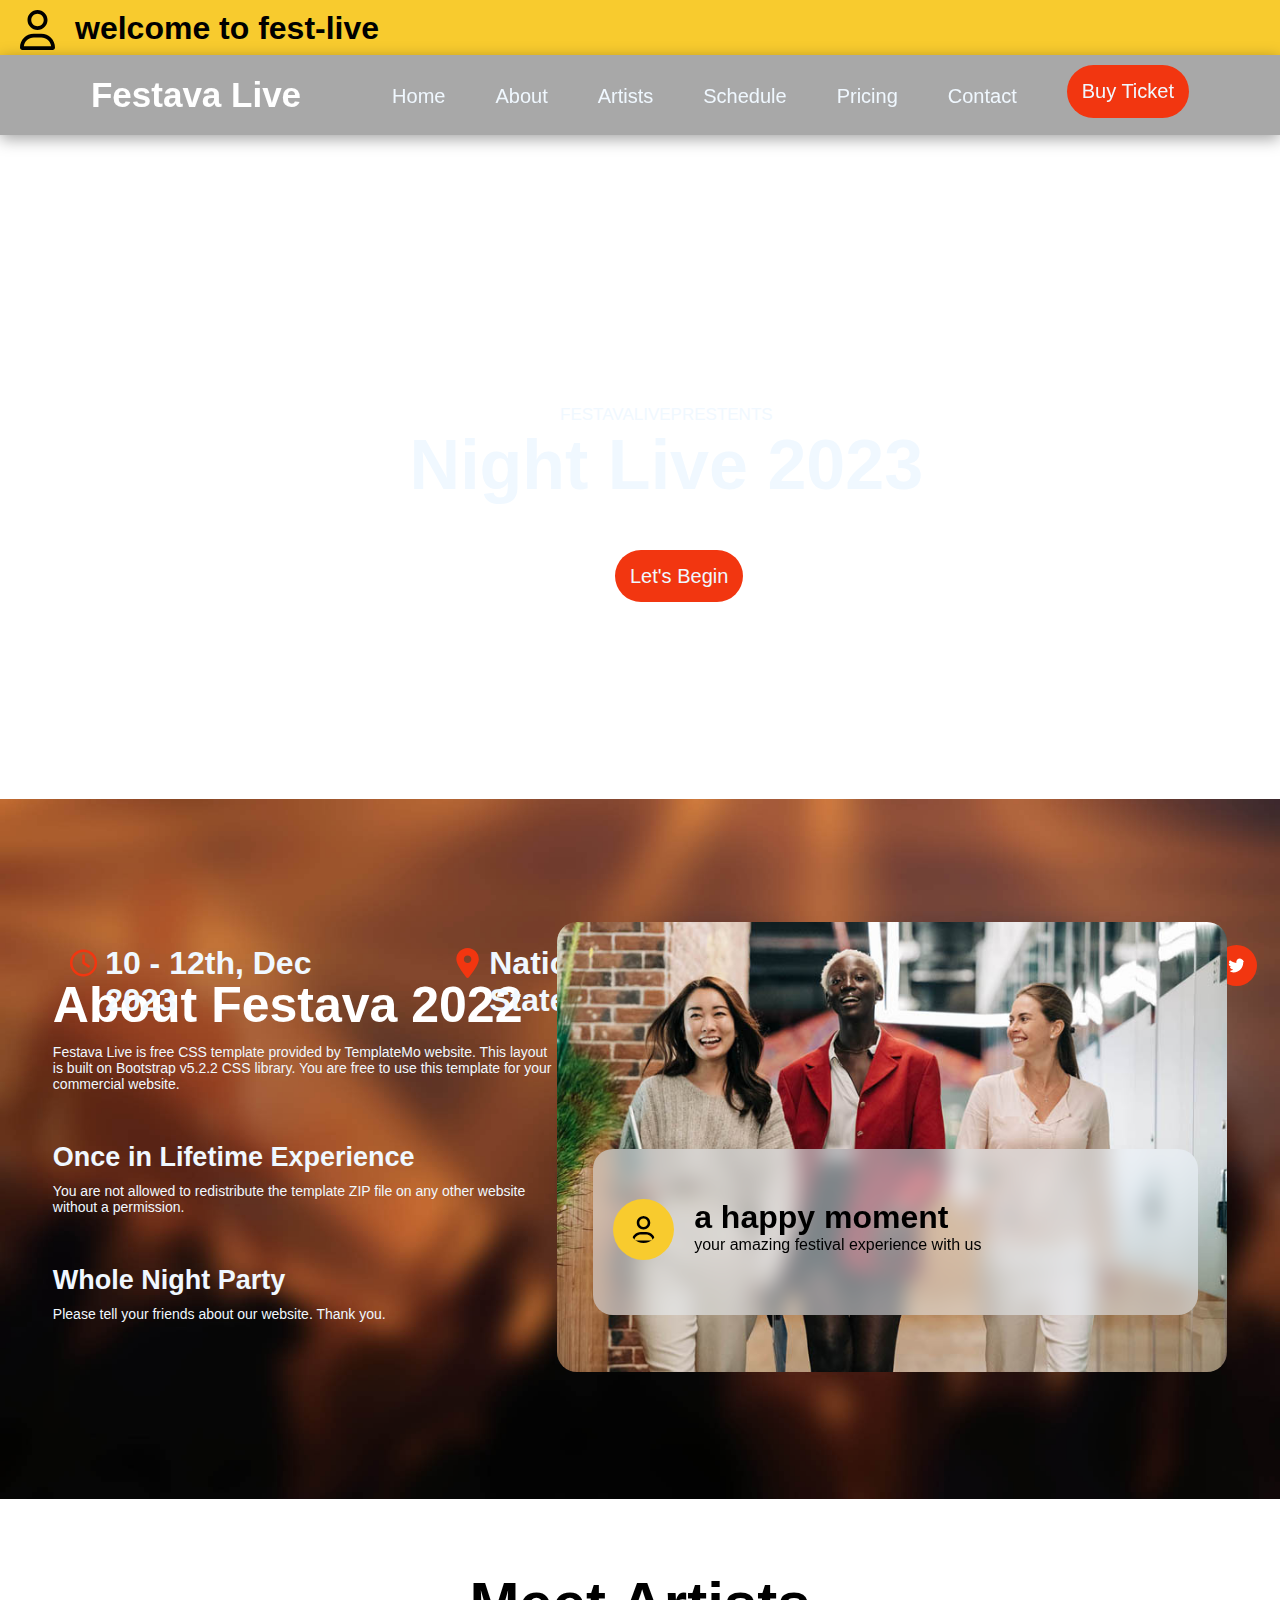
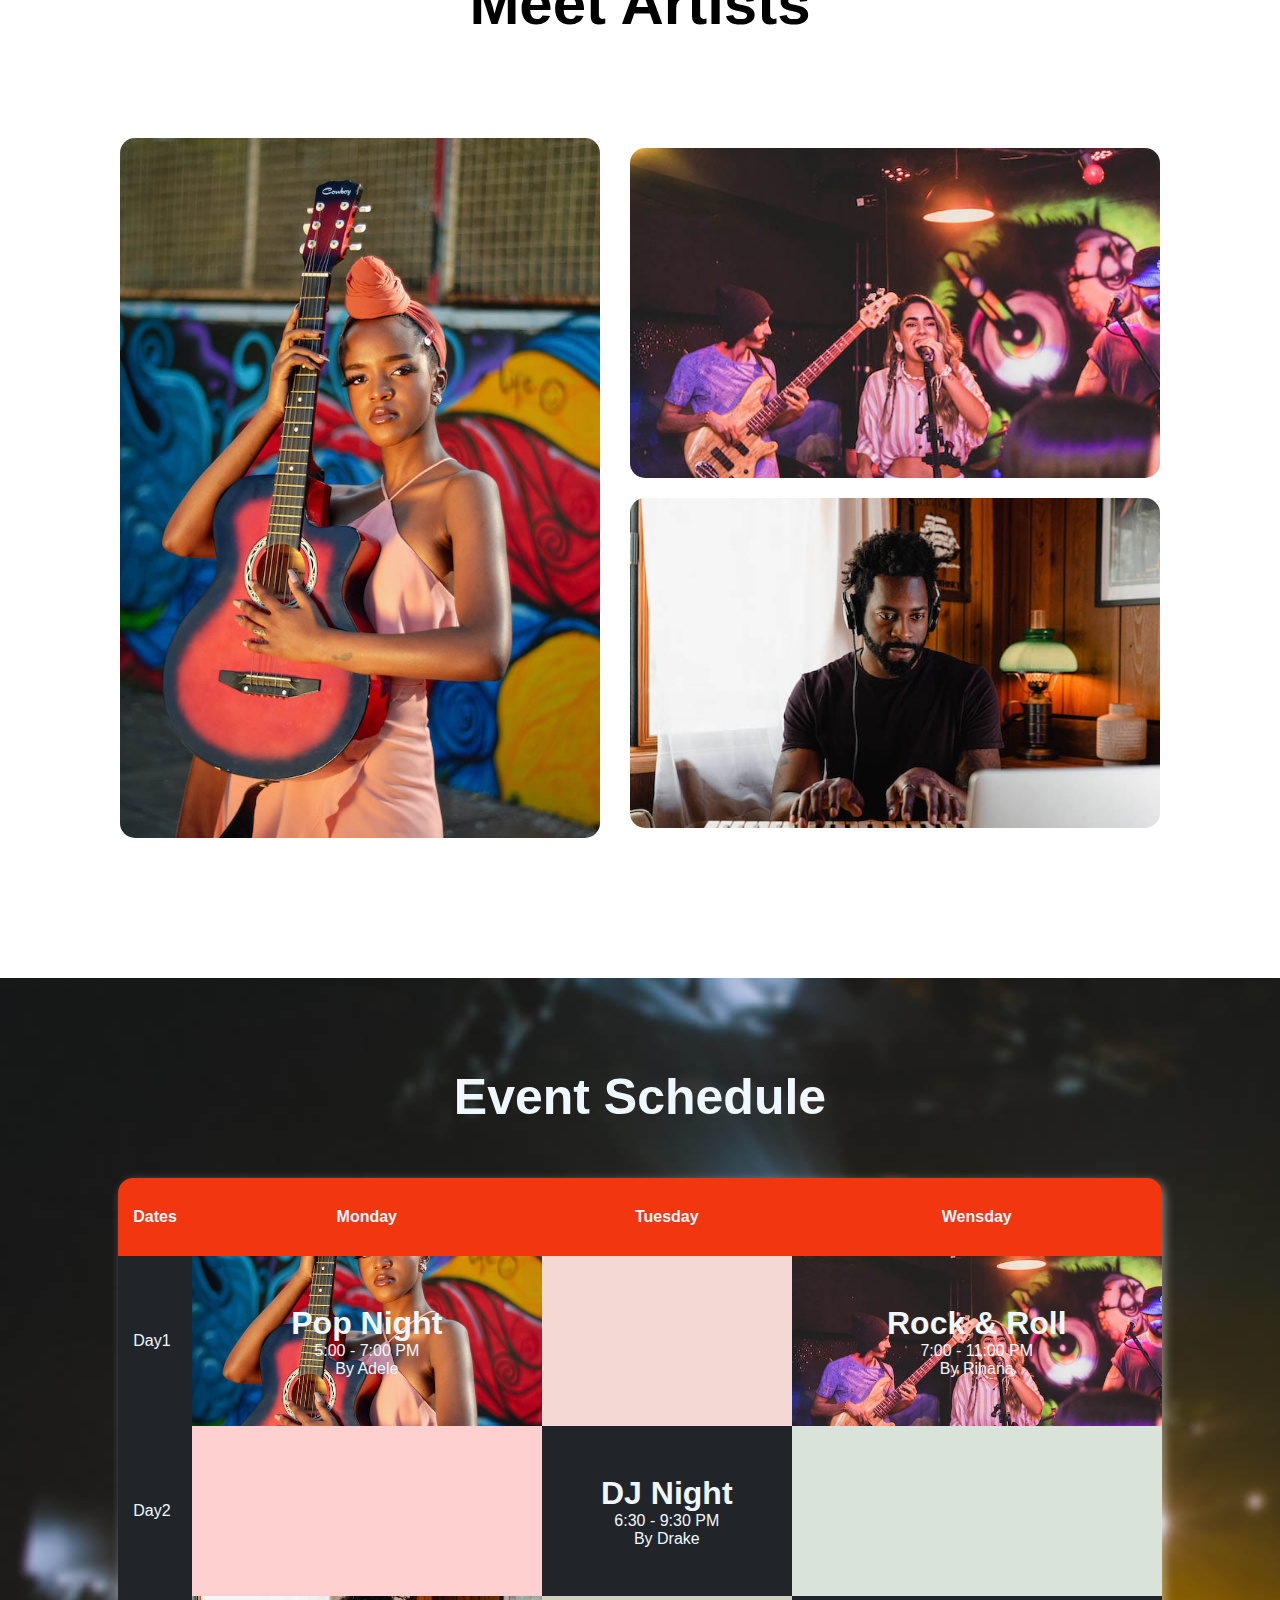
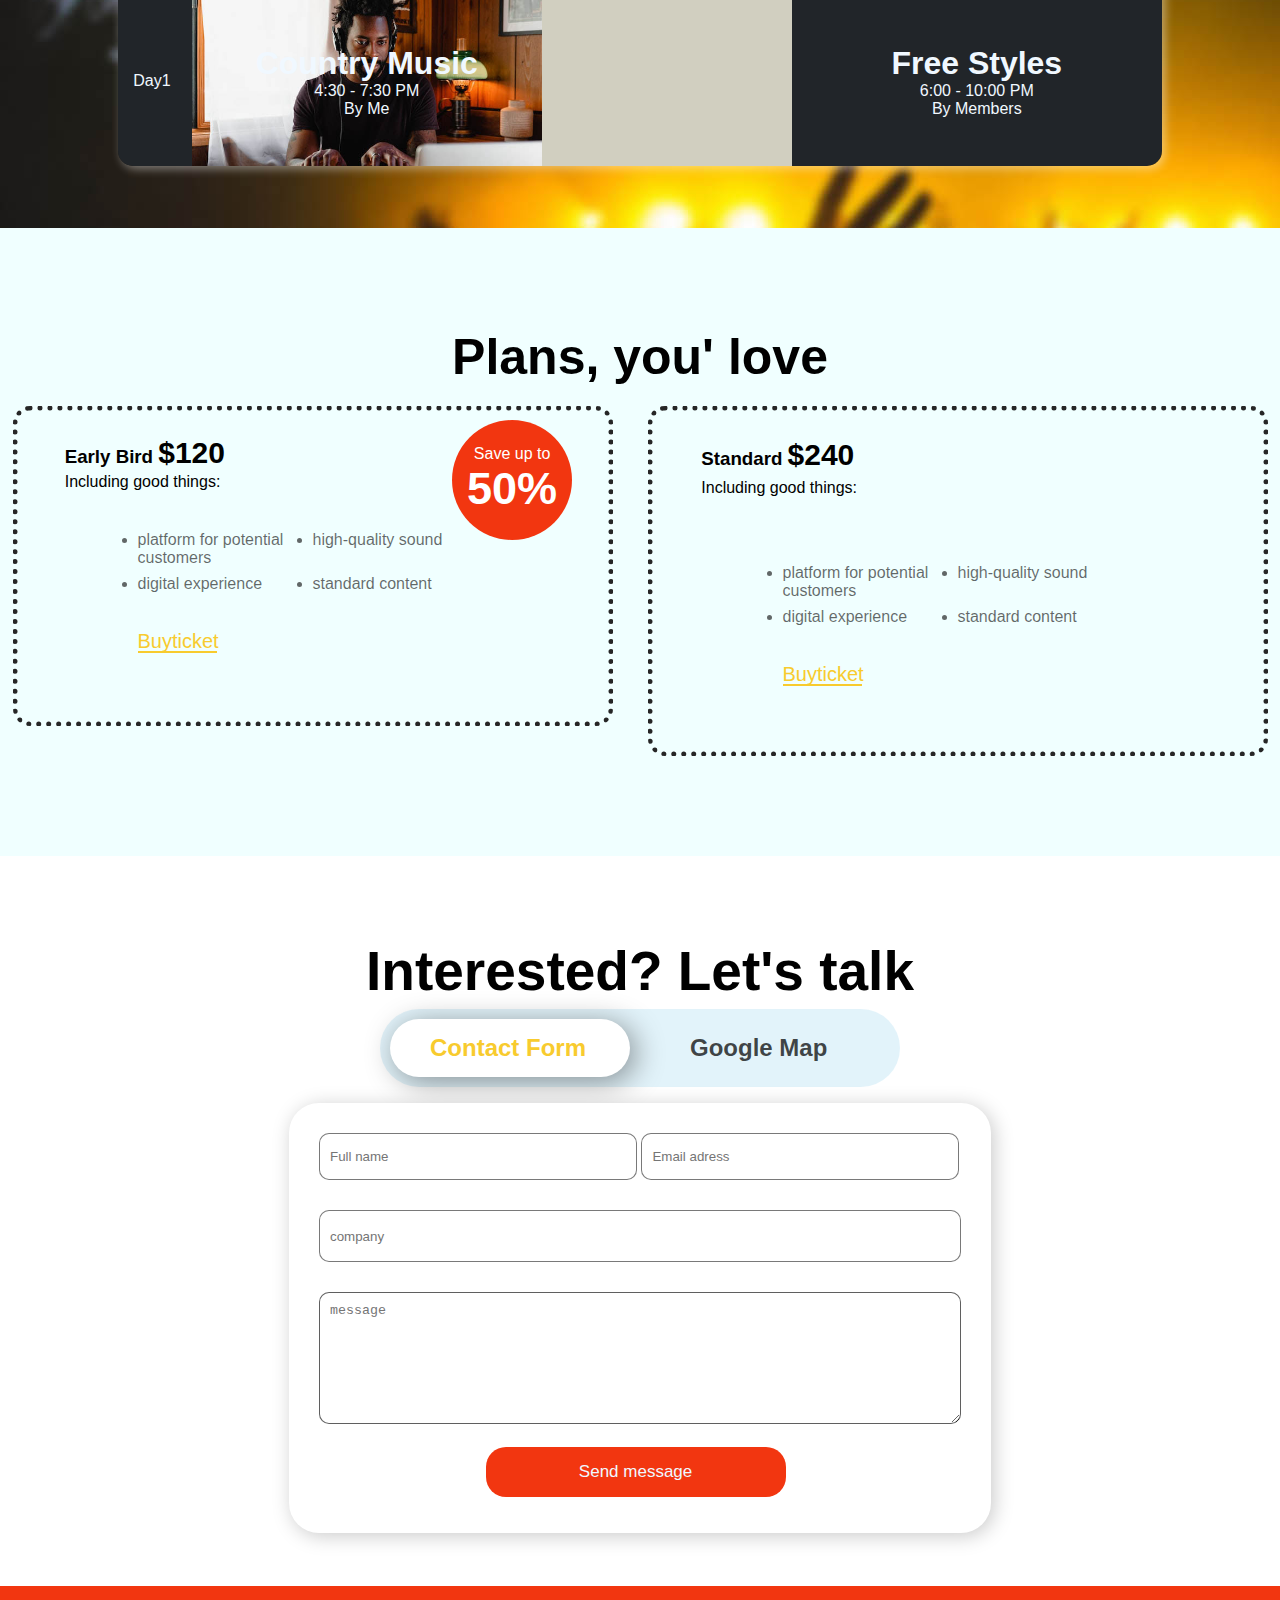
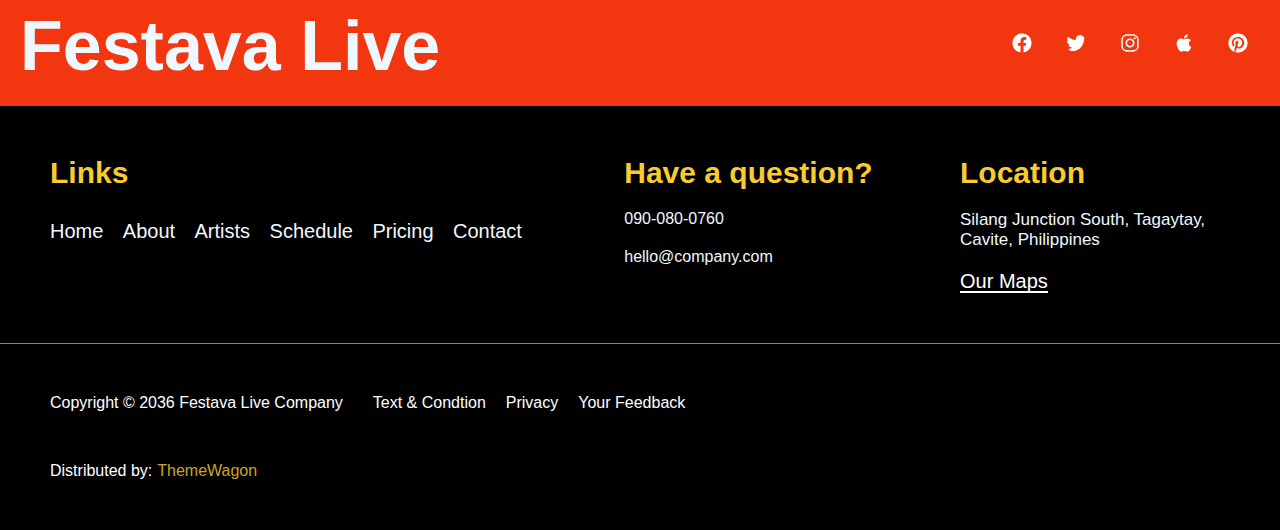
==== commit 0f3198d0: "nigga" ====
--- a/index.html
+++ b/index.html
@@ -1,411 +1,365 @@
-<!DOCTYPE html>
-<html lang="en" style="scroll-behavior: smooth;">
+<!DOCTYPE html >
+<html lang="en" style="scroll-behavior: smooth;" >
 <head>
     <meta charset="UTF-8">
     <meta name="viewport" content="width=device-width, initial-scale=1.0">
     <title>FIST-LIVE</title>
-	<link rel="shortcut icon" type="image/x-icon" href="./images/artists/joecalih-UmTZqmMvQcw-unsplash.jpg">
+	<link rel="shortcut icon" type="image/x-icon" href="./serge._17.jpg">
     <link rel="stylesheet" href="style.css">
 </head>
 <body>
-    <div class="ss" style="padding: 10px 0px 5px 20px;" ><svg xmlns="http://www.w3.org/2000/svg" viewBox="0 0 448 512"><!--! Font Awesome Free 6.2.1 by @fontawesome - https://fontawesome.com License - https://fontawesome.com/license/free (Icons: CC BY 4.0, Fonts: SIL OFL 1.1, Code: MIT License) Copyright 2022 Fonticons, Inc. --><path d="M272 304h-96C78.8 304 0 382.8 0 480c0 17.67 14.33 32 32 32h384c17.67 0 32-14.33 32-32C448 382.8 369.2 304 272 304zM48.99 464C56.89 400.9 110.8 352 176 352h96c65.16 0 119.1 48.95 127 112H48.99zM224 256c70.69 0 128-57.31 128-128c0-70.69-57.31-128-128-128S96 57.31 96 128C96 198.7 153.3 256 224 256zM224 48c44.11 0 80 35.89 80 80c0 44.11-35.89 80-80 80S144 172.1 144 128C144 83.89 179.9 48 224 48z"/></svg>
-        <h1>welcome to fest-live</h1>
-    </div>
-
-    <nav class="container" s>
-
-        <div class="hea"><h1>festava live</h1></div>
-    
-        <div class="link">
-    
-    
-            <ul>
-                <li>
-                    <a href="#header">home</a>
-                    <a href="#about">about</a>
-                    <a href="#artist">artists</a>
-                    <a href="#schedule">schedule</a>
-                    <a href="#pricing">pricing</a>
-                    <a href="#contact">contact</a>
-                    <span>buy ticket</span>
-                </li>
-            </ul>
-    
-    
-        </div>
-    
-    </nav>
-
-   <div id="header">
-
-       <div class="vide"><video src="./video/pexels-2022395.mp4" autoplay muted loop></video></div>
-
-
-      
-
-     
-       <div class="middle">
-        <span style="text-transform: uppercase;"><p>festavaliveprestents</p></span> 
-        <h1 style="text-transform: capitalize; font-size: 70px;" >night live 2023</h1>
-        <div class="kl">
-            <span style="text-transform: capitalize;">let's begin</span>
-        </div>
-       </div>
-       <div class="downp">
-        
-          <div class="p1"><svg xmlns="http://www.w3.org/2000/svg" viewBox="0 0 512 512"><!--! Font Awesome Free 6.2.1 by @fontawesome - https://fontawesome.com License - https://fontawesome.com/license/free (Icons: CC BY 4.0, Fonts: SIL OFL 1.1, Code: MIT License) Copyright 2022 Fonticons, Inc. --><path d="M232 120C232 106.7 242.7 96 256 96C269.3 96 280 106.7 280 120V243.2L365.3 300C376.3 307.4 379.3 322.3 371.1 333.3C364.6 344.3 349.7 347.3 338.7 339.1L242.7 275.1C236 271.5 232 264 232 255.1L232 120zM256 0C397.4 0 512 114.6 512 256C512 397.4 397.4 512 256 512C114.6 512 0 397.4 0 256C0 114.6 114.6 0 256 0zM48 256C48 370.9 141.1 464 256 464C370.9 464 464 370.9 464 256C464 141.1 370.9 48 256 48C141.1 48 48 141.1 48 256z"/></svg>
-            <h1>10 - 12th, Dec 2023 </h1></div>
-          <div class="p2"><svg xmlns="http://www.w3.org/2000/svg" viewBox="0 0 384 512"><!--! Font Awesome Free 6.2.1 by @fontawesome - https://fontawesome.com License - https://fontawesome.com/license/free (Icons: CC BY 4.0, Fonts: SIL OFL 1.1, Code: MIT License) Copyright 2022 Fonticons, Inc. --><path d="M215.7 499.2C267 435 384 279.4 384 192C384 86 298 0 192 0S0 86 0 192c0 87.4 117 243 168.3 307.2c12.3 15.3 35.1 15.3 47.4 0zM192 256c-35.3 0-64-28.7-64-64s28.7-64 64-64s64 28.7 64 64s-28.7 64-64 64z"/></svg>
-            <h1>National Center, United States</h1></div>
-          <div class="p3"><h1>Share:         </h1>    <svg xmlns="http://www.w3.org/2000/svg" viewBox="0 0 512 512"><!--! Font Awesome Free 6.2.1 by @fontawesome - https://fontawesome.com License - https://fontawesome.com/license/free (Icons: CC BY 4.0, Fonts: SIL OFL 1.1, Code: MIT License) Copyright 2022 Fonticons, Inc. --><path d="M504 256C504 119 393 8 256 8S8 119 8 256c0 123.78 90.69 226.38 209.25 245V327.69h-63V256h63v-54.64c0-62.15 37-96.48 93.67-96.48 27.14 0 55.52 4.84 55.52 4.84v61h-31.28c-30.8 0-40.41 19.12-40.41 38.73V256h68.78l-11 71.69h-57.78V501C413.31 482.38 504 379.78 504 256z"/></svg>
-            <svg xmlns="http://www.w3.org/2000/svg" viewBox="0 0 512 512"><!--! Font Awesome Free 6.2.1 by @fontawesome - https://fontawesome.com License - https://fontawesome.com/license/free (Icons: CC BY 4.0, Fonts: SIL OFL 1.1, Code: MIT License) Copyright 2022 Fonticons, Inc. --><path d="M459.37 151.716c.325 4.548.325 9.097.325 13.645 0 138.72-105.583 298.558-298.558 298.558-59.452 0-114.68-17.219-161.137-47.106 8.447.974 16.568 1.299 25.34 1.299 49.055 0 94.213-16.568 130.274-44.832-46.132-.975-84.792-31.188-98.112-72.772 6.498.974 12.995 1.624 19.818 1.624 9.421 0 18.843-1.3 27.614-3.573-48.081-9.747-84.143-51.98-84.143-102.985v-1.299c13.969 7.797 30.214 12.67 47.431 13.319-28.264-18.843-46.781-51.005-46.781-87.391 0-19.492 5.197-37.36 14.294-52.954 51.655 63.675 129.3 105.258 216.365 109.807-1.624-7.797-2.599-15.918-2.599-24.04 0-57.828 46.782-104.934 104.934-104.934 30.213 0 57.502 12.67 76.67 33.137 23.715-4.548 46.456-13.32 66.599-25.34-7.798 24.366-24.366 44.833-46.132 57.827 21.117-2.273 41.584-8.122 60.426-16.243-14.292 20.791-32.161 39.308-52.628 54.253z"/></svg>
-            <svg xmlns="http://www.w3.org/2000/svg" viewBox="0 0 448 512"><!--! Font Awesome Free 6.2.1 by @fontawesome - https://fontawesome.com License - https://fontawesome.com/license/free (Icons: CC BY 4.0, Fonts: SIL OFL 1.1, Code: MIT License) Copyright 2022 Fonticons, Inc. --><path d="M224.1 141c-63.6 0-114.9 51.3-114.9 114.9s51.3 114.9 114.9 114.9S339 319.5 339 255.9 287.7 141 224.1 141zm0 189.6c-41.1 0-74.7-33.5-74.7-74.7s33.5-74.7 74.7-74.7 74.7 33.5 74.7 74.7-33.6 74.7-74.7 74.7zm146.4-194.3c0 14.9-12 26.8-26.8 26.8-14.9 0-26.8-12-26.8-26.8s12-26.8 26.8-26.8 26.8 12 26.8 26.8zm76.1 27.2c-1.7-35.9-9.9-67.7-36.2-93.9-26.2-26.2-58-34.4-93.9-36.2-37-2.1-147.9-2.1-184.9 0-35.8 1.7-67.6 9.9-93.9 36.1s-34.4 58-36.2 93.9c-2.1 37-2.1 147.9 0 184.9 1.7 35.9 9.9 67.7 36.2 93.9s58 34.4 93.9 36.2c37 2.1 147.9 2.1 184.9 0 35.9-1.7 67.7-9.9 93.9-36.2 26.2-26.2 34.4-58 36.2-93.9 2.1-37 2.1-147.8 0-184.8zM398.8 388c-7.8 19.6-22.9 34.7-42.6 42.6-29.5 11.7-99.5 9-132.1 9s-102.7 2.6-132.1-9c-19.6-7.8-34.7-22.9-42.6-42.6-11.7-29.5-9-99.5-9-132.1s-2.6-102.7 9-132.1c7.8-19.6 22.9-34.7 42.6-42.6 29.5-11.7 99.5-9 132.1-9s102.7-2.6 132.1 9c19.6 7.8 34.7 22.9 42.6 42.6 11.7 29.5 9 99.5 9 132.1s2.7 102.7-9 132.1z"/></svg>
-
-        </div>
-
-       </div>
-        
-   </div>
-
-   <div id="about">
-
-
-    <div class="left">
-        <div class="le1">
-
-            <h1>About Festava 2022</h1>
-            <p> Festava Live is free CSS template provided by TemplateMo website. This layout <br>
-                 is built on Bootstrap v5.2.2 CSS library. You are free to use this template for your <br>
-                  commercial website.</p>   
-    
-
-        </div>
-      
-           <div class="le2">
-            <h2>Once in Lifetime Experience</h2>
-            <p>You are not allowed to redistribute the template ZIP file on any other website <br>
-                 without a permission.</p>
-           </div>
-          
-           <div class="le3">
-            <h2>Whole Night Party</h2>
-            <p>Please tell your friends about our website. Thank you.</p>
-           </div>
-           
-    </div>
-
-    <div class="right">
-
-           <img src="./images/pexels-alexander-suhorucov-6457579.jpg" alt="">
-
-           <div class="bix">
-            
-            <div class="lef">
-                <svg xmlns="http://www.w3.org/2000/svg" viewBox="0 0 448 512"><!--! Font Awesome Free 6.2.1 by @fontawesome - https://fontawesome.com License - https://fontawesome.com/license/free (Icons: CC BY 4.0, Fonts: SIL OFL 1.1, Code: MIT License) Copyright 2022 Fonticons, Inc. --><path d="M272 304h-96C78.8 304 0 382.8 0 480c0 17.67 14.33 32 32 32h384c17.67 0 32-14.33 32-32C448 382.8 369.2 304 272 304zM48.99 464C56.89 400.9 110.8 352 176 352h96c65.16 0 119.1 48.95 127 112H48.99zM224 256c70.69 0 128-57.31 128-128c0-70.69-57.31-128-128-128S96 57.31 96 128C96 198.7 153.3 256 224 256zM224 48c44.11 0 80 35.89 80 80c0 44.11-35.89 80-80 80S144 172.1 144 128C144 83.89 179.9 48 224 48z"/></svg>
-            </div>
-            
-            <div class="rig">
-                <h1>a happy moment</h1>
-                <p>your amazing festival experience with us</p>
-            </div>
-
-           </div>
-        
-
-    </div>
-     
-      
-     
-
-   </div>
-   <div id="artist">
-    
-    <div class="b1"><h1 style="font-size: 60px; text-transform: capitalize;">meet artists</h1></div>
-    <div class="art">
-
-     
-       
-     <div class="lift">
-        
-
-        <div class="box">
-
-          
-
-            <div class="bo21">
-                 <div class="bo3">  
-                <h2>name:</h2>
-                 <h2>birthdate:</h2>
-                <h2>music:</h2>
-                  
-            </div> 
-            <div class="bo1">
-                
-                <p>modona</p>
-                <p>august 16, 1958</p>
-                 <p>pop,r&b</p>
-            </div>
-                
-            </div> 
-
-          
-            <hr>
-
-            <div class="bo22">
-                <div class="bo4"><h2>youtube channel:</h2></div>
-                <div class="bo2">  <p>modona official</p></div>
-            </div>
-
-        </div>
-
-     </div>
-
-     <div class="reght">
-
-        
-      <div class="lift1">
-        
-
-        <div class="box1">
-
-          
-
-            <div class="bo21">
-                 <div class="bo3">  
-                <h2>name:</h2>
-                 <h2>birthdate:</h2>
-                <h2>music:</h2>
-                  
-            </div> 
-            <div class="bo1">
-                
-                <p>modona</p>
-                <p>august 16, 1958</p>
-                 <p>pop,r&b</p>
-            </div>
-                
-            </div> 
-
-          
-            <hr>
-
-            <div class="bo22">
-                <div class="bo4"><h2>youtube channel:</h2></div>
-                <div class="bo2">  <p>modona official</p></div>
-            </div>
-
-        </div>
-
-     </div>
-
-
-
-     <div class="lift2">
-
-        
-        
-
-      <div class="box1">
-
-        
-
-          <div class="bo21">
-               <div class="bo3">  
-              <h2>name:</h2>
-               <h2>birthdate:</h2>
-              <h2>music:</h2>
-                
-          </div> 
-          <div class="bo1">
-              
-              <p>modona</p>
-              <p>august 16, 1958</p>
-               <p>pop,r&b</p>
-          </div>
-              
-          </div> 
-
-        
-          <hr>
-
-          <div class="bo22">
-              <div class="bo4"><h2>youtube channel:</h2></div>
-              <div class="bo2">  <p>modona official</p></div>
-          </div>
-
-      </div>
-
-   </div>
-
-
-     </div>
-
-
-
-    </div>
-
-
-  </div>
-
- 
-
-  <div id="schedule">
-  
-
-    <div class="table">
-
-
-        
-    <div class="dd">
-        <h1>Event Schedule </h1>
-    </div>
-
-    <table>
-        <tr>
-            <th class="tank1">dates</th>
-            <th class="tank">monday</th>
-            <th class="tank">tuesday</th>
-            <th class="tank2">wensday</th>
-        </tr>
-    
-        
-        <tr>
-            <td class="bank">day1</td>
-            <td class="empty">
-                <h1>Pop Night</h1>
-                <p>5:00 - 7:00 PM</p>
-                <p>By Adele</p>
-            </td>
-            <td class="ampty" style="background-color: #f3d8d4;">
-                
-            </td>
-            <td class="empty" style="background-image: url(./images/artists/abstral-official-bdlMO9z5yco-unsplash.jpg);">
-                <h1>Rock & Roll</h1>
-                <p>7:00 - 11:00 PM</p>
-                <p>By Rihana</p>
-            </td>
-        </tr>
-
-
-
-    
-    
-    
-        <tr>
-            <td class="bank">day2</td>
-            <td class="ampty" style="background-color: #ffd0cf;">
-                
-            </td>
-            <td class="empty1" style="background-color: #212529; width: 250px;">
-                <h1>DJ Night</h1>
-                <p>6:30 - 9:30 PM</p>
-                <p>By drake</p>
-            </td>
-            <td class="ampty" style="background-color: #D9E3DA;">
-                
-            </td>
-           
-        </tr>
-    
-    
-    
-        <tr>
-            <td class="bank1">day1</td>
-            <td class="empty" style="background-image: url(./images/artists/soundtrap-rAT6FJ6wltE-unsplash.jpg);">
-                <h1>Country Music</h1>
-                <p>4:30 - 7:30 PM</p>
-                <p>by me</p>
-            </td>
-            <td class="ampty" style="background-color: #D1CFC0;" >
-                
-            </td>
-            <td class="empty2">
-                <h1>Free Styles</h1>
-                <p>6:00 - 10:00 PM</p>
-                <p>by members</p>
-            </td>
-        </tr>
-    
-    
-      </table>
-
-
-
-    </div>
-    
-    
-  </div>
-
-  <div id="pricing">
-     
-    <div class="plh">
-        <h1 style="font-size: 50px;">Plans, you' love</h1>
-    </div>
-
-    <div class="sade">
-
-        <div class="laft" style="position: relative;">
-       
-            <div class="sss">
-                
-            <div class="boq">Save up to <br> <span><h2>50% </h2></span></div> 
-            </div>
- 
-            <p style="position: absolute; left: 8%;top: 20%; ">Including good things:</p>
-            <h3 style="position: absolute; left: 8%;top: 8%; ">Early Bird <span>$120</span></h3>
-
-            <div class="lafp" style="font-weight: 100; color: #00000098;">
-                 
-                 <ul>
-                    <li>
-                    <p>platform for potential customers</p>
-                </li>
-                </ul>
-    
+
+
+
+        <div class="ss" style="padding: 10px 0px 5px 20px;" ><svg xmlns="http://www.w3.org/2000/svg" viewBox="0 0 448 512"><!--! Font Awesome Free 6.2.1 by @fontawesome - https://fontawesome.com License - https://fontawesome.com/license/free (Icons: CC BY 4.0, Fonts: SIL OFL 1.1, Code: MIT License) Copyright 2022 Fonticons, Inc. --><path d="M272 304h-96C78.8 304 0 382.8 0 480c0 17.67 14.33 32 32 32h384c17.67 0 32-14.33 32-32C448 382.8 369.2 304 272 304zM48.99 464C56.89 400.9 110.8 352 176 352h96c65.16 0 119.1 48.95 127 112H48.99zM224 256c70.69 0 128-57.31 128-128c0-70.69-57.31-128-128-128S96 57.31 96 128C96 198.7 153.3 256 224 256zM224 48c44.11 0 80 35.89 80 80c0 44.11-35.89 80-80 80S144 172.1 144 128C144 83.89 179.9 48 224 48z"/></svg>
+            <h1>welcome to fest-live</h1>
+        </div>
+    
+        <nav class="container">
+    
+            <div class="hea"><h1>festava live</h1></div>
+        
+            <div class="link">
+        
+        
                 <ul>
                     <li>
-                    <p>high-quality sound</p>
-                </li>
+                        <a href="#header">home</a>
+                        <a href="#about">about</a>
+                        <a href="#artist">artists</a>
+                        <a href="#schedule">schedule</a>
+                        <a href="#pricing">pricing</a>
+                        <a href="#contact">contact</a>
+                        <span>buy ticket</span>
+                    </li>
                 </ul>
-
+        
+        
+            </div>
+        
+        </nav>
+    
+       <div id="header">
+    
+           <div class="vide"><video src="./video/pexels-2022395.mp4" autoplay muted loop></video></div>
+    
+    
+          
+    
+         
+           <div class="middle">
+            <span style="text-transform: uppercase;"><p>festavaliveprestents</p></span> 
+            <h1 style="text-transform: capitalize; font-size: 70px;" >night live 2023</h1>
+            <div class="kl">
+                <a href="#about"><span style="text-transform: capitalize;">let's begin</span></a>
+            </div>
+           </div>
+           <div class="downp">
+            
+              <div class="p1"><svg xmlns="http://www.w3.org/2000/svg" viewBox="0 0 512 512"><!--! Font Awesome Free 6.2.1 by @fontawesome - https://fontawesome.com License - https://fontawesome.com/license/free (Icons: CC BY 4.0, Fonts: SIL OFL 1.1, Code: MIT License) Copyright 2022 Fonticons, Inc. --><path d="M232 120C232 106.7 242.7 96 256 96C269.3 96 280 106.7 280 120V243.2L365.3 300C376.3 307.4 379.3 322.3 371.1 333.3C364.6 344.3 349.7 347.3 338.7 339.1L242.7 275.1C236 271.5 232 264 232 255.1L232 120zM256 0C397.4 0 512 114.6 512 256C512 397.4 397.4 512 256 512C114.6 512 0 397.4 0 256C0 114.6 114.6 0 256 0zM48 256C48 370.9 141.1 464 256 464C370.9 464 464 370.9 464 256C464 141.1 370.9 48 256 48C141.1 48 48 141.1 48 256z"/></svg>
+                <h1>10 - 12th, Dec 2023 </h1></div>
+              <div class="p2"><svg xmlns="http://www.w3.org/2000/svg" viewBox="0 0 384 512"><!--! Font Awesome Free 6.2.1 by @fontawesome - https://fontawesome.com License - https://fontawesome.com/license/free (Icons: CC BY 4.0, Fonts: SIL OFL 1.1, Code: MIT License) Copyright 2022 Fonticons, Inc. --><path d="M215.7 499.2C267 435 384 279.4 384 192C384 86 298 0 192 0S0 86 0 192c0 87.4 117 243 168.3 307.2c12.3 15.3 35.1 15.3 47.4 0zM192 256c-35.3 0-64-28.7-64-64s28.7-64 64-64s64 28.7 64 64s-28.7 64-64 64z"/></svg>
+                <h1>National Center, United States</h1></div>
+              <div class="p3"><h1>Share:         </h1>  
+                <a href="#contact">  <svg class="svg1" xmlns="http://www.w3.org/2000/svg" viewBox="0 0 512 512"><!--! Font Awesome Free 6.2.1 by @fontawesome - https://fontawesome.com License - https://fontawesome.com/license/free (Icons: CC BY 4.0, Fonts: SIL OFL 1.1, Code: MIT License) Copyright 2022 Fonticons, Inc. --><path d="M504 256C504 119 393 8 256 8S8 119 8 256c0 123.78 90.69 226.38 209.25 245V327.69h-63V256h63v-54.64c0-62.15 37-96.48 93.67-96.48 27.14 0 55.52 4.84 55.52 4.84v61h-31.28c-30.8 0-40.41 19.12-40.41 38.73V256h68.78l-11 71.69h-57.78V501C413.31 482.38 504 379.78 504 256z"/></svg>
+                    <svg class="svg2" xmlns="http://www.w3.org/2000/svg" viewBox="0 0 512 512"><!--! Font Awesome Free 6.2.1 by @fontawesome - https://fontawesome.com License - https://fontawesome.com/license/free (Icons: CC BY 4.0, Fonts: SIL OFL 1.1, Code: MIT License) Copyright 2022 Fonticons, Inc. --><path d="M459.37 151.716c.325 4.548.325 9.097.325 13.645 0 138.72-105.583 298.558-298.558 298.558-59.452 0-114.68-17.219-161.137-47.106 8.447.974 16.568 1.299 25.34 1.299 49.055 0 94.213-16.568 130.274-44.832-46.132-.975-84.792-31.188-98.112-72.772 6.498.974 12.995 1.624 19.818 1.624 9.421 0 18.843-1.3 27.614-3.573-48.081-9.747-84.143-51.98-84.143-102.985v-1.299c13.969 7.797 30.214 12.67 47.431 13.319-28.264-18.843-46.781-51.005-46.781-87.391 0-19.492 5.197-37.36 14.294-52.954 51.655 63.675 129.3 105.258 216.365 109.807-1.624-7.797-2.599-15.918-2.599-24.04 0-57.828 46.782-104.934 104.934-104.934 30.213 0 57.502 12.67 76.67 33.137 23.715-4.548 46.456-13.32 66.599-25.34-7.798 24.366-24.366 44.833-46.132 57.827 21.117-2.273 41.584-8.122 60.426-16.243-14.292 20.791-32.161 39.308-52.628 54.253z"/></svg>
+                    <svg class="svg3" xmlns="http://www.w3.org/2000/svg" viewBox="0 0 448 512"><!--! Font Awesome Free 6.2.1 by @fontawesome - https://fontawesome.com License - https://fontawesome.com/license/free (Icons: CC BY 4.0, Fonts: SIL OFL 1.1, Code: MIT License) Copyright 2022 Fonticons, Inc. --><path d="M224.1 141c-63.6 0-114.9 51.3-114.9 114.9s51.3 114.9 114.9 114.9S339 319.5 339 255.9 287.7 141 224.1 141zm0 189.6c-41.1 0-74.7-33.5-74.7-74.7s33.5-74.7 74.7-74.7 74.7 33.5 74.7 74.7-33.6 74.7-74.7 74.7zm146.4-194.3c0 14.9-12 26.8-26.8 26.8-14.9 0-26.8-12-26.8-26.8s12-26.8 26.8-26.8 26.8 12 26.8 26.8zm76.1 27.2c-1.7-35.9-9.9-67.7-36.2-93.9-26.2-26.2-58-34.4-93.9-36.2-37-2.1-147.9-2.1-184.9 0-35.8 1.7-67.6 9.9-93.9 36.1s-34.4 58-36.2 93.9c-2.1 37-2.1 147.9 0 184.9 1.7 35.9 9.9 67.7 36.2 93.9s58 34.4 93.9 36.2c37 2.1 147.9 2.1 184.9 0 35.9-1.7 67.7-9.9 93.9-36.2 26.2-26.2 34.4-58 36.2-93.9 2.1-37 2.1-147.8 0-184.8zM398.8 388c-7.8 19.6-22.9 34.7-42.6 42.6-29.5 11.7-99.5 9-132.1 9s-102.7 2.6-132.1-9c-19.6-7.8-34.7-22.9-42.6-42.6-11.7-29.5-9-99.5-9-132.1s-2.6-102.7 9-132.1c7.8-19.6 22.9-34.7 42.6-42.6 29.5-11.7 99.5-9 132.1-9s102.7-2.6 132.1 9c19.6 7.8 34.7 22.9 42.6 42.6 11.7 29.5 9 99.5 9 132.1s2.7 102.7-9 132.1z"/></svg>
+        </a>
+            </div>
+    
+           </div>
+            
+       </div>
+    
+       <div id="about">
+    
+    
+        <div class="left">
+            <div class="le1">
+    
+                <h1>About Festava 2022</h1>
+                <p> Festava Live is free CSS template provided by TemplateMo website. This layout <br>
+                     is built on Bootstrap v5.2.2 CSS library. You are free to use this template for your <br>
+                      commercial website.</p>   
+        
+    
+            </div>
+          
+               <div class="le2">
+                <h2>Once in Lifetime Experience</h2>
+                <p>You are not allowed to redistribute the template ZIP file on any other website <br>
+                     without a permission.</p>
+               </div>
+              
+               <div class="le3">
+                <h2>Whole Night Party</h2>
+                <p>Please tell your friends about our website. Thank you.</p>
+               </div>
+               
+        </div>
+    
+        <div class="right">
+    
+               <img src="./images/pexels-alexander-suhorucov-6457579.jpg" alt="">
+    
+               <div class="bix">
+                
+                <div class="lef">
+                    <svg xmlns="http://www.w3.org/2000/svg" viewBox="0 0 448 512"><!--! Font Awesome Free 6.2.1 by @fontawesome - https://fontawesome.com License - https://fontawesome.com/license/free (Icons: CC BY 4.0, Fonts: SIL OFL 1.1, Code: MIT License) Copyright 2022 Fonticons, Inc. --><path d="M272 304h-96C78.8 304 0 382.8 0 480c0 17.67 14.33 32 32 32h384c17.67 0 32-14.33 32-32C448 382.8 369.2 304 272 304zM48.99 464C56.89 400.9 110.8 352 176 352h96c65.16 0 119.1 48.95 127 112H48.99zM224 256c70.69 0 128-57.31 128-128c0-70.69-57.31-128-128-128S96 57.31 96 128C96 198.7 153.3 256 224 256zM224 48c44.11 0 80 35.89 80 80c0 44.11-35.89 80-80 80S144 172.1 144 128C144 83.89 179.9 48 224 48z"/></svg>
+                </div>
+                
+                <div class="rig">
+                    <h1>a happy moment</h1>
+                    <p>your amazing festival experience with us</p>
+                </div>
+    
+               </div>
+            
+    
+        </div>
+         
+          
+         
+    
+       </div>
+       <div id="artist">
+        
+        <div class="b1"><h1 style="font-size: 60px; text-transform: capitalize;">meet artists</h1></div>
+        <div class="art">
+    
+         
+         <div class="sac">
+
+              
+         <div class="lift">
+            
+    
+            <div class="box">
+    
+              
+    
+                <div class="bo21">
+                     <div class="bo3">  
+                    <h2>name:</h2>
+                     <h2>birthdate:</h2>
+                    <h2>music:</h2>
+                      
+                </div> 
+                <div class="bo1">
+                    
+                    <p>modona</p>
+                    <p>august 16, 1958</p>
+                     <p>pop,r&b</p>
+                </div>
+                    
+                </div> 
+    
+              
+                <hr>
+    
+                <div class="bo22">
+                    <div class="bo4"><h2>youtube channel:</h2></div>
+                    <div class="bo2">  <p>modona official</p></div>
+                </div>
+    
+            </div>
+    
+         </div>
+    
+         <div class="reght">
+    
+            
+          <div class="lift1">
+            
+    
+            <div class="box1">
+    
+              
+    
+                <div class="bo21">
+                     <div class="bo3">  
+                    <h2>name:</h2>
+                     <h2>birthdate:</h2>
+                    <h2>music:</h2>
+                      
+                </div> 
+                <div class="bo1">
+                    
+                    <p>modona</p>
+                    <p>august 16, 1958</p>
+                     <p>pop,r&b</p>
+                </div>
+                    
+                </div> 
+    
+              
+                <hr>
+    
+                <div class="bo22">
+                    <div class="bo4"><h2>youtube channel:</h2></div>
+                    <div class="bo2">  <p>modona official</p></div>
+                </div>
+    
+            </div>
+    
+         </div>
+    
+    
+    
+         <div class="lift2">
+    
+            
+            
+    
+          <div class="box1">
+    
+            
+    
+              <div class="bo21">
+                   <div class="bo3">  
+                  <h2>name:</h2>
+                   <h2>birthdate:</h2>
+                  <h2>music:</h2>
+                    
+              </div> 
+              <div class="bo1">
                   
-                <ul>
-                    <li>
-                    <p>digital experience</p>
-                </li>
-                </ul>
-                
-                   
-                <ul>
-                    <li>
-                    <p>standard content</p>
-                </li>
-                </ul>
-
-               <a href="#" style="text-decoration: none;">
-                <div class="ticket">
-                    <p>buyticket</p>
-                   
-                </div>
-                
-               </a>
-    
-            </div>
+                  <p>modona</p>
+                  <p>august 16, 1958</p>
+                   <p>pop,r&b</p>
+              </div>
+                  
+              </div> 
+    
+            
+              <hr>
+    
+              <div class="bo22">
+                  <div class="bo4"><h2>youtube channel:</h2></div>
+                  <div class="bo2">  <p>modona official</p></div>
+              </div>
+    
+          </div>
+    
+       </div>
+    
+    
+         </div>
+    
+    
+    
+        </div>
+    
+
+         </div>
+    
+      </div>
+    
+     
+    
+      <div id="schedule">
+      
+    
+        <div class="table">
+    
+    
+            
+        <div class="dd">
+            <h1>Event Schedule </h1>
+        </div>
+    
+        <table>
+            <tr>
+                <th class="tank1">dates</th>
+                <th class="tank">monday</th>
+                <th class="tank">tuesday</th>
+                <th class="tank2">wensday</th>
+            </tr>
+        
+            
+            <tr>
+                <td class="bank">day1</td>
+                <td class="empty">
+                    <h1>Pop Night</h1>
+                    <p>5:00 - 7:00 PM</p>
+                    <p>By Adele</p>
+                </td>
+                <td class="ampty" style="background-color: #f3d8d4;">
+                    
+                </td>
+                <td class="empty" style="background-image: url(./images/artists/abstral-official-bdlMO9z5yco-unsplash.jpg);width: 370px;">
+                    <h1>Rock & Roll</h1>
+                    <p>7:00 - 11:00 PM</p>
+                    <p>By Rihana</p>
+                </td>
+            </tr>
+    
+    
+    
+        
+        
+        
+            <tr>
+                <td class="bank">day2</td>
+                <td class="ampty" style="background-color: #ffd0cf;">
+                    
+                </td>
+                <td class="empty1" style="background-color: #212529; width: 250px;">
+                    <h1>DJ Night</h1>
+                    <p>6:30 - 9:30 PM</p>
+                    <p>By drake</p>
+                </td>
+                <td class="ampty" style="background-color: #D9E3DA;">
+                    
+                </td>
+               
+            </tr>
+        
+        
+        
+            <tr>
+                <td class="bank1">day1</td>
+                <td class="empty" style="background-image: url(./images/artists/soundtrap-rAT6FJ6wltE-unsplash.jpg);">
+                    <h1>Country Music</h1>
+                    <p>4:30 - 7:30 PM</p>
+                    <p>by me</p>
+                </td>
+                <td class="ampty" style="background-color: #D1CFC0;" >
+                    
+                </td>
+                <td class="empty2">
+                    <h1>Free Styles</h1>
+                    <p>6:00 - 10:00 PM</p>
+                    <p>by members</p>
+                </td>
+            </tr>
+        
+        
+          </table>
+    
+    
+    
+        </div>
+        
+        
+      </div>
+    
+      <div id="pricing">
+        <div class="plh">
+            <h1 style="font-size: 50px;">Plans, you' love</h1>
+        </div>
+    
+        <div class="sade">
+    
+            <div class="laft" style="position: relative;">
            
-
+                <div class="sss">
+                    
+                <div class="boq">Save up to <br> <span><h2>50% </h2></span></div> 
+                </div>
      
-
-        </div>
-    
-        <div class="raght">
-            <div class="sss">
-                
-                <!-- <div class="boq">Save up to <br> <span><h2>50% </h2></span></div>  -->
-                </div>
-    
-                <h3 style="position: absolute; left: 8%;top: 8%; ">Standard  <span>$240</span></h3>
                 <p style="position: absolute; left: 8%;top: 20%; ">Including good things:</p>
-                <br> <br>
+                <h3 style="position: absolute; left: 8%;top: 8%; ">Early Bird <span>$120</span></h3>
     
                 <div class="lafp" style="font-weight: 100; color: #00000098;">
                      
@@ -434,53 +388,199 @@
                         <p>standard content</p>
                     </li>
                     </ul>
-
-                    <a href="#" style="text-decoration: none;">
-                        <div class="ticket">
-                            <p>buyticket</p>
+    
+                   <a href="#" style="text-decoration: none;">
+                    <div class="ticket">
+                        <p>buyticket</p>
+                       
+                    </div>
+                    
+                   </a>
+        
+                </div>
+               
+    
+         
+    
+            </div>
+        
+            <div class="raght">
+                <div class="sss">
+                    
+                    <!-- <div class="boq">Save up to <br> <span><h2>50% </h2></span></div>  -->
+                    </div>
+        
+                    <h3 style="position: absolute; left: 8%;top: 8%; ">Standard  <span>$240</span></h3>
+                    <p style="position: absolute; left: 8%;top: 20%; ">Including good things:</p>
+                    <br> <br>
+        
+                    <div class="lafp" style="font-weight: 100; color: #00000098;">
+                         
+                         <ul>
+                            <li>
+                            <p>platform for potential customers</p>
+                        </li>
+                        </ul>
+            
+                        <ul>
+                            <li>
+                            <p>high-quality sound</p>
+                        </li>
+                        </ul>
+        
+                          
+                        <ul>
+                            <li>
+                            <p>digital experience</p>
+                        </li>
+                        </ul>
+                        
                            
-                        </div>
+                        <ul>
+                            <li>
+                            <p>standard content</p>
+                        </li>
+                        </ul>
+    
+                        <a href="#" style="text-decoration: none;">
+                            <div class="ticket">
+                                <p>buyticket</p>
+                               
+                            </div>
+                            
+                           </a>
                         
-                       </a>
-                    
-                    
-        
-                </div>
-               
-        
-            </div>
-    
-        </div>
-
-    </div>
-
-  </div>
-
-  <div id="contact">
-    <h1>Interested? Let's talk</h1>
-
-    <div class="inputs">
-        
-      <form action="">
-        <div class="nigga">
-            <input type="text" placeholder="Full name" required>
-            <input type="email" placeholder="Email adress" required>
-           </div>
-            <input type="text" placeholder="company" class="comp" required>
-            
-        <div class="bnt">
-            <button>Send message</button>
-        </div>
-             </form>
-            <textarea name="message" placeholder="message" style="height: 120px; width: 630px; padding: 10px 0px 0px 10px; border-radius: 10px;border: 1px solid rgba(0, 0, 0, 0.628);"></textarea>
-<!--     
-        <div class="bnt">
-            <button>Send message</button>
-        </div>
-      -->
-    </div>
-
-  </div>
+                        
+            
+                    </div>
+                   
+            
+                </div>
+        
+            </div>
+    
+        </div>
+    
+      </div>
+    
+      <div id="contact">
+        <h1 class="las">Interested? Let's talk</h1>
+       
+        <div class="bax">
+    
+            <div class="ba1">
+                <h2>contact form</h2>
+            </div>
+            <div class="ba2">
+                <h2>google map</h2>
+            </div>
+            
+        
+        </div>
+    
+        <div class="inputs">
+            
+          <form action="#schedule">
+            <div class="nigga">
+                <input type="text" placeholder="Full name" required>
+                <input type="email" placeholder="Email adress" required>
+               </div>
+                <input type="text" placeholder="company" class="comp" required>
+                
+            <div class="bnt">
+                <button>Send message</button>
+            </div>
+                 </form>
+                <textarea name="message" placeholder="message" style="height: 120px; width: 630px; padding: 10px 0px 0px 10px; border-radius: 10px;border: 1px solid rgba(0, 0, 0, 0.628);"></textarea>
+    <!--     
+            <div class="bnt">
+                <button>Send message</button>
+            </div>
+          -->
+        </div>
+    
+      </div>
+    
+      <div id="footer">
+        
+        <div class="foot1">
+    
+            <div class="foo1">
+                <h1>Festava Live</h1>
+            </div>
+    
+            <div class="foo2">
+                <svg class="svg1" xmlns="http://www.w3.org/2000/svg" viewBox="0 0 512 512"><!--! Font Awesome Free 6.2.1 by @fontawesome - https://fontawesome.com License - https://fontawesome.com/license/free (Icons: CC BY 4.0, Fonts: SIL OFL 1.1, Code: MIT License) Copyright 2022 Fonticons, Inc. --><path d="M504 256C504 119 393 8 256 8S8 119 8 256c0 123.78 90.69 226.38 209.25 245V327.69h-63V256h63v-54.64c0-62.15 37-96.48 93.67-96.48 27.14 0 55.52 4.84 55.52 4.84v61h-31.28c-30.8 0-40.41 19.12-40.41 38.73V256h68.78l-11 71.69h-57.78V501C413.31 482.38 504 379.78 504 256z"/></svg>
+                <svg class="svg2" xmlns="http://www.w3.org/2000/svg" viewBox="0 0 512 512"><!--! Font Awesome Free 6.2.1 by @fontawesome - https://fontawesome.com License - https://fontawesome.com/license/free (Icons: CC BY 4.0, Fonts: SIL OFL 1.1, Code: MIT License) Copyright 2022 Fonticons, Inc. --><path d="M459.37 151.716c.325 4.548.325 9.097.325 13.645 0 138.72-105.583 298.558-298.558 298.558-59.452 0-114.68-17.219-161.137-47.106 8.447.974 16.568 1.299 25.34 1.299 49.055 0 94.213-16.568 130.274-44.832-46.132-.975-84.792-31.188-98.112-72.772 6.498.974 12.995 1.624 19.818 1.624 9.421 0 18.843-1.3 27.614-3.573-48.081-9.747-84.143-51.98-84.143-102.985v-1.299c13.969 7.797 30.214 12.67 47.431 13.319-28.264-18.843-46.781-51.005-46.781-87.391 0-19.492 5.197-37.36 14.294-52.954 51.655 63.675 129.3 105.258 216.365 109.807-1.624-7.797-2.599-15.918-2.599-24.04 0-57.828 46.782-104.934 104.934-104.934 30.213 0 57.502 12.67 76.67 33.137 23.715-4.548 46.456-13.32 66.599-25.34-7.798 24.366-24.366 44.833-46.132 57.827 21.117-2.273 41.584-8.122 60.426-16.243-14.292 20.791-32.161 39.308-52.628 54.253z"/></svg>
+                <svg class="svg3" xmlns="http://www.w3.org/2000/svg" viewBox="0 0 448 512"><!--! Font Awesome Free 6.2.1 by @fontawesome - https://fontawesome.com License - https://fontawesome.com/license/free (Icons: CC BY 4.0, Fonts: SIL OFL 1.1, Code: MIT License) Copyright 2022 Fonticons, Inc. --><path d="M224.1 141c-63.6 0-114.9 51.3-114.9 114.9s51.3 114.9 114.9 114.9S339 319.5 339 255.9 287.7 141 224.1 141zm0 189.6c-41.1 0-74.7-33.5-74.7-74.7s33.5-74.7 74.7-74.7 74.7 33.5 74.7 74.7-33.6 74.7-74.7 74.7zm146.4-194.3c0 14.9-12 26.8-26.8 26.8-14.9 0-26.8-12-26.8-26.8s12-26.8 26.8-26.8 26.8 12 26.8 26.8zm76.1 27.2c-1.7-35.9-9.9-67.7-36.2-93.9-26.2-26.2-58-34.4-93.9-36.2-37-2.1-147.9-2.1-184.9 0-35.8 1.7-67.6 9.9-93.9 36.1s-34.4 58-36.2 93.9c-2.1 37-2.1 147.9 0 184.9 1.7 35.9 9.9 67.7 36.2 93.9s58 34.4 93.9 36.2c37 2.1 147.9 2.1 184.9 0 35.9-1.7 67.7-9.9 93.9-36.2 26.2-26.2 34.4-58 36.2-93.9 2.1-37 2.1-147.8 0-184.8zM398.8 388c-7.8 19.6-22.9 34.7-42.6 42.6-29.5 11.7-99.5 9-132.1 9s-102.7 2.6-132.1-9c-19.6-7.8-34.7-22.9-42.6-42.6-11.7-29.5-9-99.5-9-132.1s-2.6-102.7 9-132.1c7.8-19.6 22.9-34.7 42.6-42.6 29.5-11.7 99.5-9 132.1-9s102.7-2.6 132.1 9c19.6 7.8 34.7 22.9 42.6 42.6 11.7 29.5 9 99.5 9 132.1s2.7 102.7-9 132.1z"/></svg>
+                <svg class="svg3" xmlns="http://www.w3.org/2000/svg" viewBox="0 0 384 512"><!--! Font Awesome Free 6.2.1 by @fontawesome - https://fontawesome.com License - https://fontawesome.com/license/free (Icons: CC BY 4.0, Fonts: SIL OFL 1.1, Code: MIT License) Copyright 2022 Fonticons, Inc. --><path d="M318.7 268.7c-.2-36.7 16.4-64.4 50-84.8-18.8-26.9-47.2-41.7-84.7-44.6-35.5-2.8-74.3 20.7-88.5 20.7-15 0-49.4-19.7-76.4-19.7C63.3 141.2 4 184.8 4 273.5q0 39.3 14.4 81.2c12.8 36.7 59 126.7 107.2 125.2 25.2-.6 43-17.9 75.8-17.9 31.8 0 48.3 17.9 76.4 17.9 48.6-.7 90.4-82.5 102.6-119.3-65.2-30.7-61.7-90-61.7-91.9zm-56.6-164.2c27.3-32.4 24.8-61.9 24-72.5-24.1 1.4-52 16.4-67.9 34.9-17.5 19.8-27.8 44.3-25.6 71.9 26.1 2 49.9-11.4 69.5-34.3z"/></svg>
+                <svg class="svg3" xmlns="http://www.w3.org/2000/svg" viewBox="0 0 496 512"><!--! Font Awesome Free 6.2.1 by @fontawesome - https://fontawesome.com License - https://fontawesome.com/license/free (Icons: CC BY 4.0, Fonts: SIL OFL 1.1, Code: MIT License) Copyright 2022 Fonticons, Inc. --><path d="M496 256c0 137-111 248-248 248-25.6 0-50.2-3.9-73.4-11.1 10.1-16.5 25.2-43.5 30.8-65 3-11.6 15.4-59 15.4-59 8.1 15.4 31.7 28.5 56.8 28.5 74.8 0 128.7-68.8 128.7-154.3 0-81.9-66.9-143.2-152.9-143.2-107 0-163.9 71.8-163.9 150.1 0 36.4 19.4 81.7 50.3 96.1 4.7 2.2 7.2 1.2 8.3-3.3.8-3.4 5-20.3 6.9-28.1.6-2.5.3-4.7-1.7-7.1-10.1-12.5-18.3-35.3-18.3-56.6 0-54.7 41.4-107.6 112-107.6 60.9 0 103.6 41.5 103.6 100.9 0 67.1-33.9 113.6-78 113.6-24.3 0-42.6-20.1-36.7-44.8 7-29.5 20.5-61.3 20.5-82.6 0-19-10.2-34.9-31.4-34.9-24.9 0-44.9 25.7-44.9 60.2 0 22 7.4 36.8 7.4 36.8s-24.5 103.8-29 123.2c-5 21.4-3 51.6-.9 71.2C65.4 450.9 0 361.1 0 256 0 119 111 8 248 8s248 111 248 248z"/></svg>
+    
+            </div>
+        </div>
+        <div class="foot2">
+           
+            <div class="lank">
+                <h2>Links</h2>
+                <ul>
+                    <li>
+                        <a href="#header">home</a>
+                        <a href="#about">about</a>
+                        <a href="#artist">artists</a>
+                        <a href="#schedule">schedule</a>
+                        <a href="#pricing">pricing</a>
+                        <a href="#contact">contact</a> 
+                    </li>
+                </ul>
+            </div>
+            
+            <div class="que">
+                <h2>Have a question?</h2>
+                <a href="#contact">090-080-0760</a>
+                <a href="#contact">hello@company.com</a>
+    
+            </div>
+    
+            <div class="location">
+                <h2>Location</h2>
+                <p>Silang Junction South, Tagaytay, Cavite, Philippines</p>
+    
+                
+                <a href="#" style="text-decoration: none;">
+                    <div class="tick">
+                        <p>Our Maps</p>
+                       
+                    </div>
+                    
+                   </a>
+    
+            </div>
+    
+            
+    
+    
+    
+        </div>
+        
+     
+        <div class="foot3">
+            <div class="copy">
+                <div class="o"><p>Copyright © 2036 Festava Live Company</p  ></div>
+               <div class="po"> <p>text & condtion</p>
+                <p>privacy</p>
+                <p> your feedback</p></div>
+            </div>
+            
+            <div class="cop">
+                <div class="cp"><p>Distributed by:</p></div>
+                <div class="c"><p>ThemeWagon</p></div>
+            </div>
+        
+        </div>
+     
+      </div>
+      
+
 
 
     
--- a/style.css
+++ b/style.css
@@ -1,14 +1,27 @@
 *{
     margin: 0;
+    /* border: 1px solid red; */
     padding: 0;
     /* border: 1px solid red; */
 }
+* a{
+    text-decoration: none;
+}
 body{
     font-family: 'Outfit', sans-serif;
 }
+.why{
+    position: relative;
+    width: 100%;
+    overflow: hidden;
+}
+
+
+
 #header{
     /* border: 1px solid red;   */
     /* width: 1451px; */
+    /* position: relative; */
     overflow: hidden;
     z-index: 1;
     height: 664px;
@@ -16,9 +29,11 @@
 .vide{
     position: absolute;
     top: 0;
-    width: 100%;
+    overflow: hidden;
+    width:100%;
     z-index: -1;
 }
+.vide
 .ss svg{
     padding: 5px 0px 0px 0px;
     height: 25px;
@@ -33,6 +48,7 @@
 }
 #header video{
     width: 100%;
+    padding: 50px 0px;
     height: 100%;
 
 }
@@ -56,11 +72,16 @@
     color: aliceblue;
     /* font-family: Arial, Helvetica, sans-serif; */
     /* z-index: 1; */
-}
+    transition: 0.5s;
+}
+.link ul li a:hover{
+    color: rgb(242, 54, 16);
+}
+
 .middle{
     position: absolute;  
     /* float: inline; */
-    top: 35%;
+    top:45%;
     left: 32%;
     color: aliceblue;
     /* font-family: 'Segoe UI', Tahoma, Geneva, Verdana, sans-serif; */
@@ -136,25 +157,50 @@
 }
 .downp{
     display: flex;
-    /* justify-content: space-around; */
+    /* justify-content: center; */
     color: aliceblue;
     /* font-family: Arial, Helvetica, sans-serif; */
     position: absolute;
-    top: 104%;
+    /* width: 1200px; */
+    top: 105%;
     gap: 20px;  
 }
-
+@keyframes serge {
+    0%{
+         transform: rotate(0deg);
+     }
+     
+     100%{
+       
+         transform: rotate(360deg);
+     }
+ 
+ }
 .p1 svg{
     height: 30px;
     width: 30px;
     fill: rgb(242, 54, 16) ;
     padding: 3px 0px 0px 0px;
-}.p2 svg{
+}
+.svg1:hover {
+    animation: serge 2s linear infinite; 
+    background-color: #F8CB2E;   
+}
+.svg3:hover {
+    animation: serge 2s linear infinite; 
+    background-color: #F8CB2E;   
+}
+.svg2:hover {
+    animation: serge 2s linear infinite;   
+    background-color: #F8CB2E;   
+}
+.p2 svg{
     height: 30px;
     width: 30px;
     fill: rgb(242, 54, 16) ;
     padding: 3px 0px 0px 0px;
 }.p3 svg{
+    transition: 0.4s;
     height: 17px;
     width: 17px;
     fill: white;
@@ -266,7 +312,19 @@
     justify-content: center;
     align-items: center;
     gap: 30px;
-    height: 960px;
+    /* height: 960px; */
+
+    padding: 70px 10px;
+}
+.sac{
+    display: flex;
+    /* flex-direction: column; */
+    justify-content: center;
+    align-items: center;
+    gap: 30px;
+    /* height: 960px; */
+
+    padding: 70px 10px; 
 }
 .art{
     display: flex;
@@ -433,7 +491,7 @@
     gap: 10px;
 }
 
-tr , td,th{
+tr, td,th{
     /* border: 1px solid black; */
     /* border: collapse; */
 
@@ -569,7 +627,8 @@
     display: flex;
     justify-content: center;
     align-items: center;
-    height: 700px;
+    /* height: 700px; */
+    padding:100px 0px;
     gap: 20px;
      background-color: azure;
     flex-direction: column;
@@ -683,10 +742,12 @@
 
 }
 #contact{
-    align-items: center;
-    flex-direction: column;
-    gap: 30px;
-    display: flex;
+    padding: 30px 0px 0px 0px;
+    align-items: center;
+    flex-direction: column;
+    gap: 100px;
+    display: flex;
+    position: relative;
     height: 700px;
     justify-content: center;
 
@@ -695,6 +756,7 @@
     /* height: 10px; */
     padding: 15px;
     width: 300px;
+    cursor: pointer;
     border: none;
     border-radius: 20px;
     background-color: rgb(242, 54, 16);
@@ -714,4 +776,244 @@
 }
 #contact h1{
 font-size: 55px;
-}+}
+.bax{
+    display: flex;
+    gap: 20px;
+    padding: 10px;
+    width: 500px;
+    background-color: rgba(212, 237, 248, 0.671);
+    border-radius: 50px;
+    /* border: 1px solid black; */
+    position: absolute;
+    top: 21%;
+    text-transform: capitalize;
+    /* overflow: hidden; */
+}
+
+.ba1{
+    padding: 15px 40px;
+    width: 220px;
+    border-radius: 30px;
+    box-shadow: 5px 5px 30px rgba(0, 0, 0, 0.419);
+    background-color: rgb(255, 255, 255);
+    color: #F8CB2E;
+    cursor: pointer;
+
+}
+.ba2{
+    padding: 15px 40px;
+    width: 220px;
+    border-radius: 30px;
+    /* color: rgba(0, 0, 0, 0.735);
+    box-shadow: 5px 5px 30px rgba(0, 0, 0, 0.419);
+    background-color: rgb(255, 255, 255); */
+    transition: 0.5s;
+    color: rgba(0, 0, 0, 0.735);
+    cursor: pointer;
+
+}
+.ba2:hover{
+    color: #F8CB2E;
+    padding: 15px 40px;
+    width: 220px;
+    border-radius: 30px;
+    box-shadow: 5px 5px 30px rgba(0, 0, 0, 0.419);
+    background-color: rgb(255, 255, 255);
+}
+.foo2{
+    padding: 15px 0px 0px 0px;
+    display: flex;
+    gap: 10px;
+}
+
+.foo2 svg{
+    transition: 0.4s;
+    height: 20px;
+    width: 20px;
+    fill: white;
+    padding: 12px;
+    border-radius: 50%;
+    background-color: rgb(242, 54, 16) ;
+}
+.foo1 h1{
+    color: aliceblue;
+    font-size: 70px;
+}
+.foot1{
+    display: flex;
+    justify-content: space-between;
+    background-color: rgb(242, 54, 16);
+    padding: 20px;
+}
+.foot2{
+    background-color: #000000;
+    padding: 50px;
+    display: flex;
+    justify-content: space-between;
+}
+.lank{
+    display: flex;
+    gap: 30px;
+    flex-direction: column;
+}
+.lank h2{
+    color: #F8CB2E;
+    font-size: 30px;
+}
+.lank ul{
+    list-style-type: none;
+}
+.lank ul li{
+   
+}
+.lank ul li a{
+   
+    font-size: 20px;
+    padding: 20px 15px 0px 0px;  
+    text-transform: capitalize;
+    text-decoration: none;
+    transition: 0.6s;
+    color: aliceblue;
+}
+.lank a:hover{
+    color:rgb(242, 54, 16) ;
+}
+.que{
+    display: flex;
+    flex-direction: column;
+    gap: 20px;
+}
+.que h2{
+    font-size: 30px;
+    color: #F8CB2E;
+}
+.que a{
+    color: aliceblue;
+    transition: 0.6s;
+}
+.que a:hover{
+    color:rgb(242, 54, 16);
+}
+.location{
+    display: flex;
+    flex-direction: column;
+    gap: 20px;
+    color: aliceblue;
+    width: 270px;
+}
+.location h2{
+    font-size: 30px;
+    color: #F8CB2E;
+}
+.location p{
+    text-transform: capitalize;
+    font-size: 17px ;
+    font-weight: 100;
+}
+.tick{
+    /* color: rgb(242, 46, 16); */
+    color: #ffffff;
+    position: relative;
+    top: 0px;
+    /* border: 1px solid black; */
+    width: 90px;
+    
+    
+}
+.tick p{
+    font-size: 20px;
+    text-transform: capitalize;
+    }
+    .tick::before{
+        content: "";
+        position: absolute;
+        top: 90%;
+        background-color: #ffffff;
+        height: 2px;
+        width: 88px;
+        left: 0;
+        transition: 0.4s;
+    }
+    .tick:hover::before{
+        left: 100%;
+        width: 0;
+    }
+    .foot3{
+        background-color: #000000;
+        padding: 50px;
+        display: flex;
+        gap: 50px;
+        flex-direction: column;
+        border-top: 1px solid rgba(255, 255, 255, 0.517)    ;
+        color: #ffffff;
+        justify-content: space-between;
+    }
+    .copy{
+        display: flex;
+        gap: 30px;
+        font-weight: 100;
+    }
+    .o p{
+        text-transform: capitalize;
+        transition: 0.5s;
+        cursor: pointer;
+    }
+    .po{
+        display: flex;
+        gap: 20px;
+    }
+    .po p{
+        text-transform: capitalize;
+        transition: 0.5s;
+        cursor: pointer;
+    }
+    .po p:hover{
+        color: rgb(242, 54, 16) ;
+    }
+    .cop{
+        display: flex;
+        gap:05px;
+    }
+    .c p{
+        color: #f8cc2ed3;
+        transition: 0.5s;
+    }
+    .c:hover p{
+        color: rgb(242, 54, 16) ;
+    }
+
+
+    @media (max-width:1212px) {
+        .sade{
+            display: flex;
+            flex-direction: column;
+        }
+       .p1 , .p2 ,.p3 {
+        padding: 0px 0px 0px 30px;
+       }
+       .downp{
+        display: flex;
+        gap: 0px;
+        position: absolute;
+        top: 17%;
+       }
+    }
+    @media (max-width:1000px) {
+        .sac{
+            display: grid;
+            grid-template-columns: ;
+
+        }
+        
+    }
+    @media (max-width:1167px) {
+        .downp{
+            transform: scale(0.8);
+            border: 1px solid;
+            position: absolute;
+            left: 0;
+            /* width: 100%; */
+        }
+        
+    }